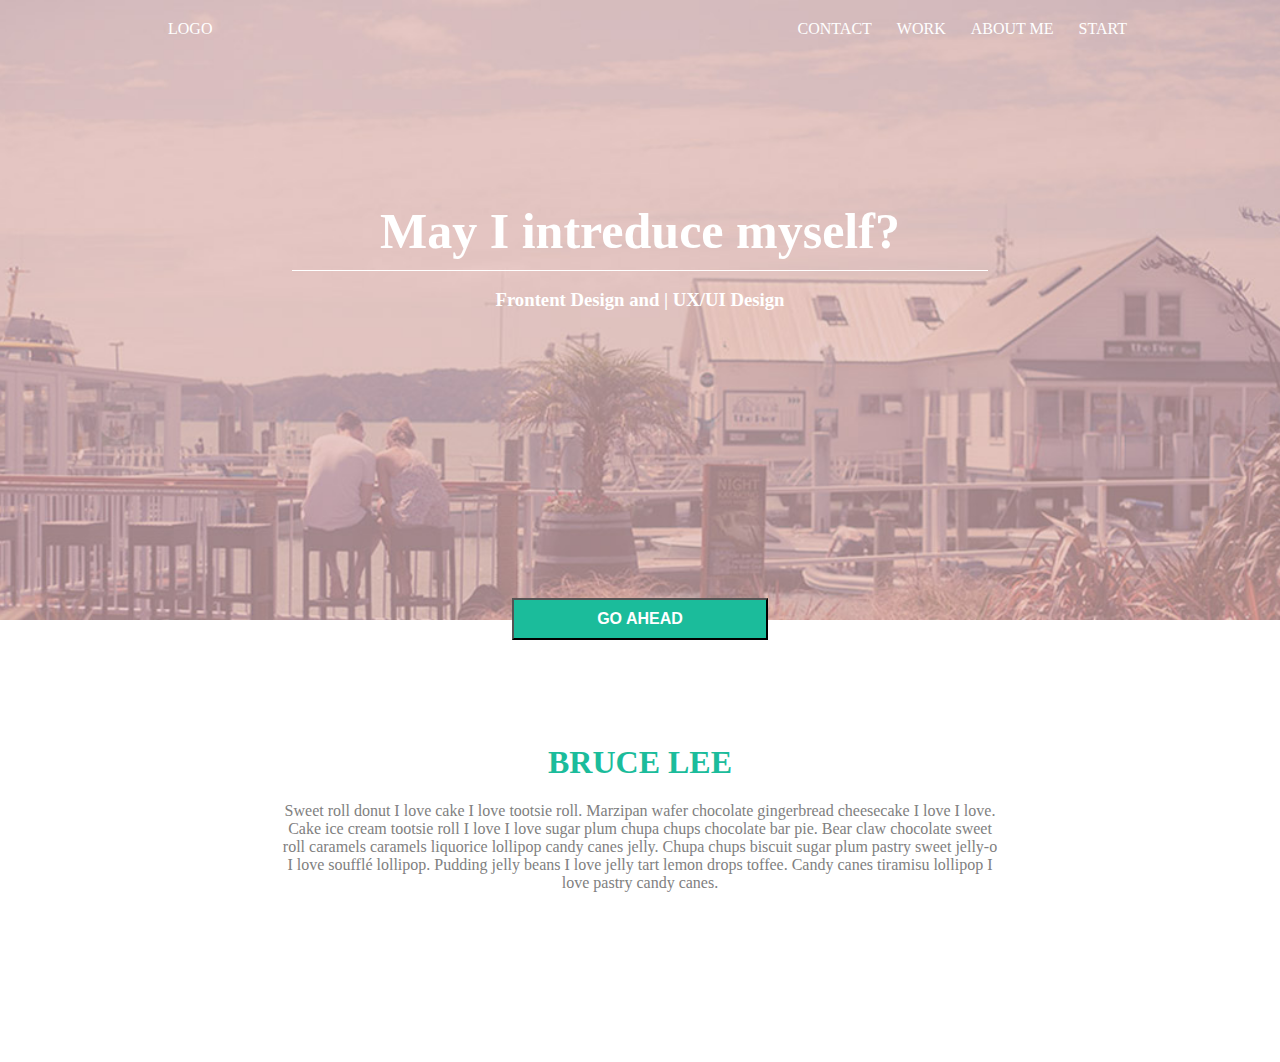
==== index.html @ c814c0c8 "Upgrade" ====
<!DOCTYPE html>
<html lang="en">
<head>
<link rel="stylesheet" type="text/css" href="style.css">
	<meta charset="UTF-8">
	<title>Blog template</title>
</head>
<body>
<header>
<div class="container">
  <nav>
    <ul>
    <li>LOGO</li>
    <li><a href="#">START</a></li>
    <li><a href="#">ABOUT ME</a></li>
    <li><a href="#">WORK</a></li>
    <li><a href="#">CONTACT</a></li>
    </ul>
  </nav>
  <div class="promo">
    <h1>May I intreduce myself?</h1>
    <h3>Frontent Design and | UX/UI Design </h3>
  </div>

    <button id="button" type="Go">GO AHEAD</button>
  </div>
</div>
</header>

<main>
<div class="container">
  <h1>BRUCE LEE</h1>
  <p> Sweet roll donut I love cake I love tootsie roll. Marzipan wafer chocolate gingerbread cheesecake I love I love. Cake ice cream tootsie roll I love I love sugar plum chupa chups chocolate bar pie. Bear claw chocolate sweet roll caramels caramels liquorice lollipop candy canes jelly. Chupa chups biscuit sugar plum pastry sweet jelly-o I love soufflé lollipop. Pudding jelly beans I love jelly tart lemon drops toffee. Candy canes tiramisu lollipop I love pastry candy canes.</p>


</div>
</main>

</body>
</html>
---- style.css ----
body{
  margin: 0;
}

.container {
  margin: auto;
  padding: 0;
  width: 80%;
  height: 100%
}

header{
  position: relative;
  margin-top: 0px;
  padding-top: 20px;
  width: 100%;
  height: 600px;
  background-image: url(banner.jpg);
  background-repeat: no-repeat;
  background-size: cover;
  background-position: center 100%;
}

nav ul{
  margin: 0;
}

nav ul li{
  font-family: ;
  list-style: none;
  padding-right: 25px;
  list-style: none;
  display: inline;
  color:white;
  margin: 0;
}

nav ul li a {
  text-decoration: none;
  color:white;
}

nav ul li a:hover{
  text-decoration: underline;
}

nav ul li a:active{
  text-decoration: none;
  color: rgb(27, 188, 155);
}

nav ul li:not(:first-child){
  float: right;
}

.promo {
  margin: auto 15%;
  padding-top:15%;
  text-align: center;
  color: rgb(255, 255, 255);
  width: auto;
}

  header h1 {
  font-size: 50px;
  margin: 10px;
  border-bottom: 1px solid white;
  padding-bottom: 10px;
}

header button{
  position: absolute;
  bottom: -20px;
  left :0;
  right: 0;
  margin:0 auto;
  background-color: rgb(27, 188, 155);
  text-align: center;
  color: rgb(255, 255, 255);
  font-weight: bold;
  padding: 10px;
  font-size: 16px;
  width: 20%;
}

main {
  background-color: rgb(255, 255, 255);
  margin:0;
}

main h1 {
  padding-top: 10%;
  color:rgb(27, 188, 155);
  text-align: center;

}

main p {
text-align: center;
padding: 0% 15% 15% 15%;
color: grey;

}
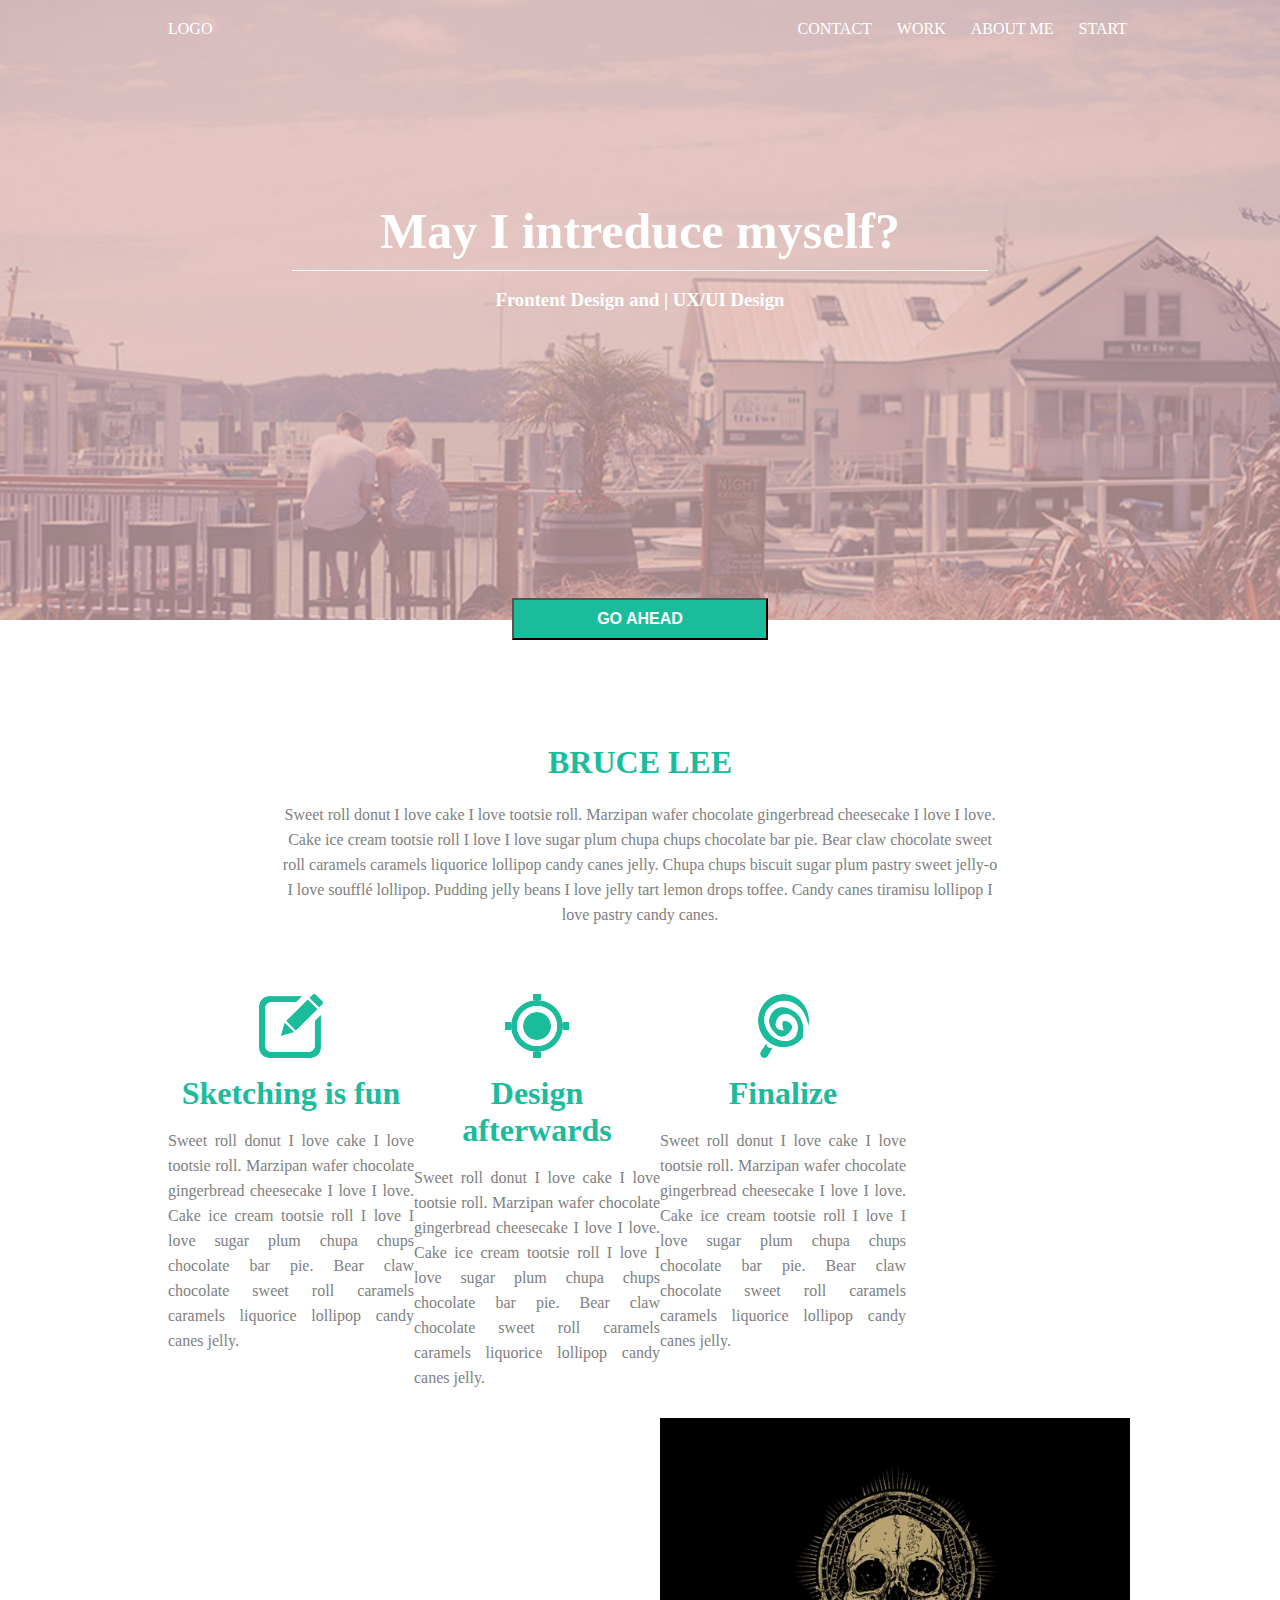
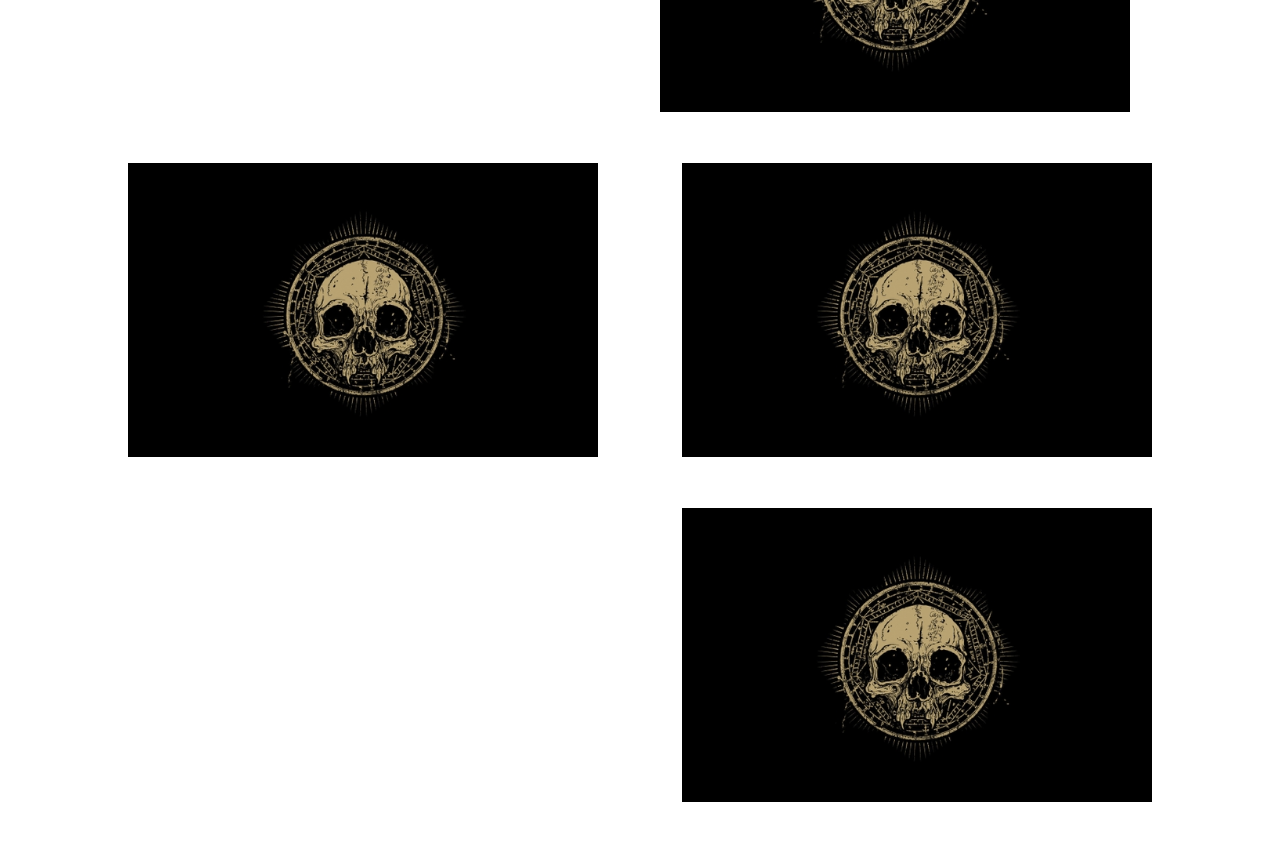
==== commit 7e305acd: "Gallery added" ====
--- a/index.html
+++ b/index.html
@@ -31,8 +31,39 @@
 <div class="container">
   <h1>BRUCE LEE</h1>
   <p> Sweet roll donut I love cake I love tootsie roll. Marzipan wafer chocolate gingerbread cheesecake I love I love. Cake ice cream tootsie roll I love I love sugar plum chupa chups chocolate bar pie. Bear claw chocolate sweet roll caramels caramels liquorice lollipop candy canes jelly. Chupa chups biscuit sugar plum pastry sweet jelly-o I love soufflé lollipop. Pudding jelly beans I love jelly tart lemon drops toffee. Candy canes tiramisu lollipop I love pastry candy canes.</p>
-
-
+  <div class="post">
+<ul>
+  <li class="post_list">
+    <article>
+      <img src="sketch.png" alt="sketch">
+      <h1>Sketching is fun</h1>
+      <p>Sweet roll donut I love cake I love tootsie roll. Marzipan wafer chocolate gingerbread cheesecake I love I love. Cake ice cream tootsie roll I love I love sugar plum chupa chups chocolate bar pie. Bear claw chocolate sweet roll caramels caramels liquorice lollipop candy canes jelly. <p>
+      </article>
+   </li>
+   <li class="post_list">
+      <article>
+        <img src="design.png" alt="design">
+        <h1>Design  afterwards</h1>
+        <p>Sweet roll donut I love cake I love tootsie roll. Marzipan wafer chocolate gingerbread cheesecake I love I love. Cake ice cream tootsie roll I love I love sugar plum chupa chups chocolate bar pie. Bear claw chocolate sweet roll caramels caramels liquorice lollipop candy canes jelly. <p>
+      </article>
+    </li>
+    <li class="post_list">
+      <article>
+      <img src="finalize.png" alt="final">
+      <h1>Finalize</h1>
+      <p>Sweet roll donut I love cake I love tootsie roll. Marzipan wafer chocolate gingerbread cheesecake I love I love. Cake ice cream tootsie roll I love I love sugar plum chupa chups chocolate bar pie. Bear claw chocolate sweet roll caramels caramels liquorice lollipop candy canes jelly. <p>
+      </article>
+    </li>
+  </ul>
+  </div>
+<ul class="gallery">
+  <li> <img class="left" src="pic.jpg"> </li>
+  <li> <img class="right"  src="pic.jpg"> </li>
+</ul>
+<ul class="gallery">
+  <li> <img class="left" src="pic.jpg"> </li>
+  <li> <img class="right" src="pic.jpg"> </li>
+</ul>
 </div>
 </main>
 
--- a/style.css
+++ b/style.css
@@ -97,9 +97,53 @@
 }
 
 main p {
-text-align: center;
-padding: 0% 15% 15% 15%;
-color: grey;
+  line-height: 25px;
+  text-align: center;
+  padding: 0% 15% 5% 15%;
+  color: grey;
+}
+
+.post_list {
+  text-align: center;
+  list-style: none;
+  width: 25%;
+  float:left;
+  padding-bottom: 5%;
+}
+
+.post_list h1 {
+margin: 0;
+padding-top: 5%;
+}
+
+.post_list p {
+  padding: 0;
+  line-height: 25px;
+  text-align: justify;
+}
+
+.post_list:not(:last-child)s
+{padding-right: 10%;
+}
+
+
+.gallery {
+  display: inline;
+  margin-top: 100px;
+  list-style: none;
 
 }
 
+.gallery li img{
+width: 470px;
+}
+
+.left {
+  float: left;
+  padding-bottom: 5%;
+}
+
+.right {
+  float:right;
+  padding-bottom: 5%;
+}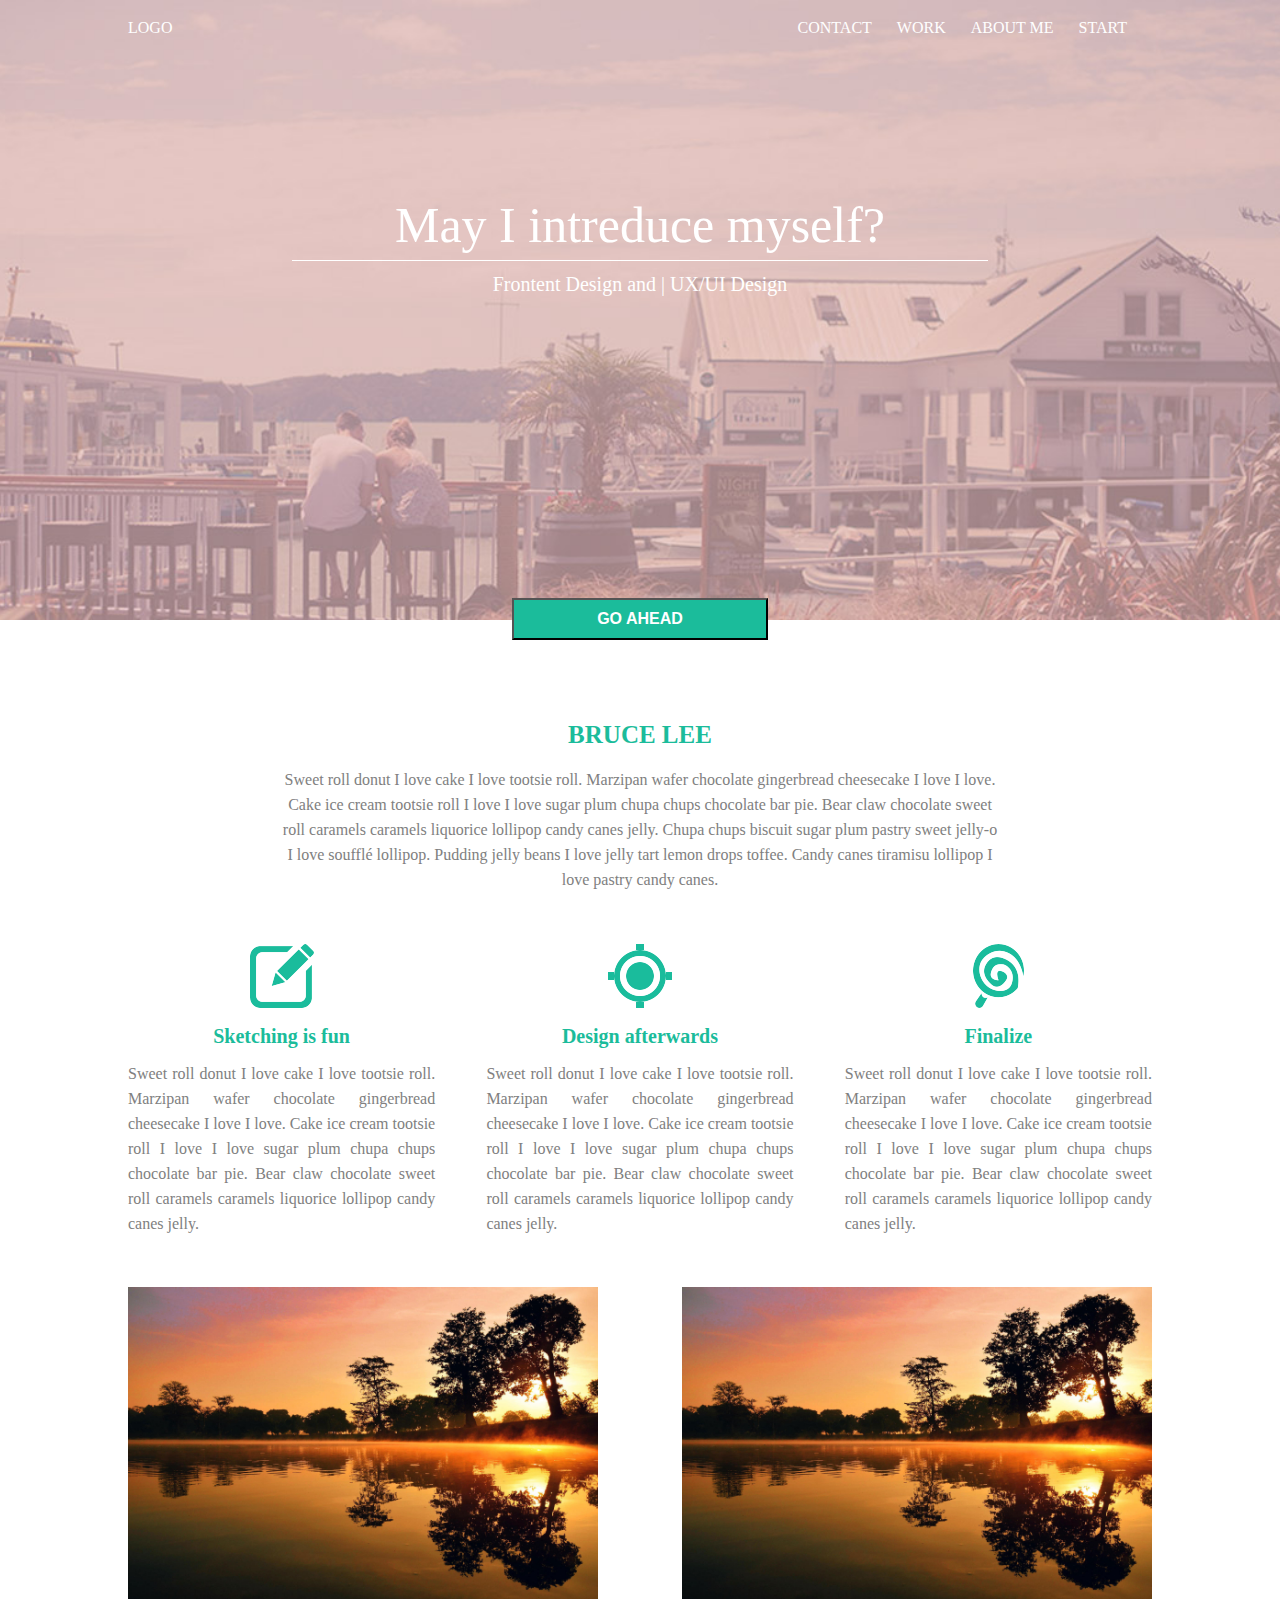
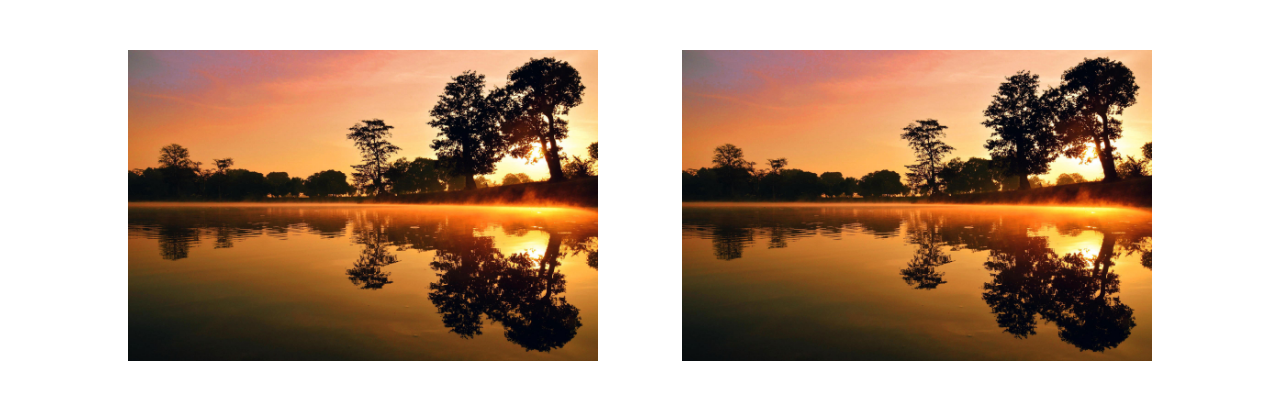
==== commit 312fabf1: "Fixes" ====
--- a/index.html
+++ b/index.html
@@ -1,71 +1,79 @@
 <!DOCTYPE html>
 <html lang="en">
+
 <head>
-<link rel="stylesheet" type="text/css" href="style.css">
+  <link rel="stylesheet" type="text/css" href="reset.css">
+  <link rel="stylesheet" type="text/css" href="style.css">
 	<meta charset="UTF-8">
 	<title>Blog template</title>
 </head>
 <body>
-<header>
-<div class="container">
-  <nav>
-    <ul>
-    <li>LOGO</li>
-    <li><a href="#">START</a></li>
-    <li><a href="#">ABOUT ME</a></li>
-    <li><a href="#">WORK</a></li>
-    <li><a href="#">CONTACT</a></li>
-    </ul>
-  </nav>
-  <div class="promo">
-    <h1>May I intreduce myself?</h1>
-    <h3>Frontent Design and | UX/UI Design </h3>
-  </div>
 
-    <button id="button" type="Go">GO AHEAD</button>
-  </div>
-</div>
-</header>
+  <header>
+    <div class="container">
+      <nav>
+        <ul>
+        <li>LOGO</li>
+        <li><a href="#">START</a></li>
+        <li><a href="#">ABOUT ME</a></li>
+        <li><a href="#">WORK</a></li>
+        <li><a href="#">CONTACT</a></li>
+        </ul>
+      </nav>
+      <div class="promo">
+        <h1>May I intreduce myself?</h1>
+        <h2>Frontent Design and | UX/UI Design </h2>
+      </div>
 
-<main>
-<div class="container">
-  <h1>BRUCE LEE</h1>
-  <p> Sweet roll donut I love cake I love tootsie roll. Marzipan wafer chocolate gingerbread cheesecake I love I love. Cake ice cream tootsie roll I love I love sugar plum chupa chups chocolate bar pie. Bear claw chocolate sweet roll caramels caramels liquorice lollipop candy canes jelly. Chupa chups biscuit sugar plum pastry sweet jelly-o I love soufflé lollipop. Pudding jelly beans I love jelly tart lemon drops toffee. Candy canes tiramisu lollipop I love pastry candy canes.</p>
-  <div class="post">
-<ul>
-  <li class="post_list">
-    <article>
-      <img src="sketch.png" alt="sketch">
-      <h1>Sketching is fun</h1>
-      <p>Sweet roll donut I love cake I love tootsie roll. Marzipan wafer chocolate gingerbread cheesecake I love I love. Cake ice cream tootsie roll I love I love sugar plum chupa chups chocolate bar pie. Bear claw chocolate sweet roll caramels caramels liquorice lollipop candy canes jelly. <p>
-      </article>
-   </li>
-   <li class="post_list">
-      <article>
-        <img src="design.png" alt="design">
-        <h1>Design  afterwards</h1>
-        <p>Sweet roll donut I love cake I love tootsie roll. Marzipan wafer chocolate gingerbread cheesecake I love I love. Cake ice cream tootsie roll I love I love sugar plum chupa chups chocolate bar pie. Bear claw chocolate sweet roll caramels caramels liquorice lollipop candy canes jelly. <p>
-      </article>
-    </li>
-    <li class="post_list">
-      <article>
-      <img src="finalize.png" alt="final">
-      <h1>Finalize</h1>
-      <p>Sweet roll donut I love cake I love tootsie roll. Marzipan wafer chocolate gingerbread cheesecake I love I love. Cake ice cream tootsie roll I love I love sugar plum chupa chups chocolate bar pie. Bear claw chocolate sweet roll caramels caramels liquorice lollipop candy canes jelly. <p>
-      </article>
-    </li>
-  </ul>
-  </div>
-<ul class="gallery">
-  <li> <img class="left" src="pic.jpg"> </li>
-  <li> <img class="right"  src="pic.jpg"> </li>
-</ul>
-<ul class="gallery">
-  <li> <img class="left" src="pic.jpg"> </li>
-  <li> <img class="right" src="pic.jpg"> </li>
-</ul>
-</div>
-</main>
+        <button id="button" type="Go">GO AHEAD</button>
+    </div>
+  </header>
+
+  <main>
+    <div class="container">
+      <h1>BRUCE LEE</h1>
+      <p> Sweet roll donut I love cake I love tootsie roll. Marzipan wafer chocolate gingerbread cheesecake I love I love. Cake ice cream tootsie roll I love I love sugar plum chupa chups chocolate bar pie. Bear claw chocolate sweet roll caramels caramels liquorice lollipop candy canes jelly. Chupa chups biscuit sugar plum pastry sweet jelly-o I love soufflé lollipop. Pudding jelly beans I love jelly tart lemon drops toffee. Candy canes tiramisu lollipop I love pastry candy canes.</p>
+      <div class="post">
+        <ul>
+          <li class="post_list">
+            <article>
+              <img src="Images/sketch.png" alt="sketch">
+              <h1>Sketching is fun</h1>
+              <p>Sweet roll donut I love cake I love tootsie roll. Marzipan wafer chocolate gingerbread cheesecake I love I love. Cake ice cream tootsie roll I love I love sugar plum chupa chups chocolate bar pie. Bear claw chocolate sweet roll caramels caramels liquorice lollipop candy canes jelly. <p>
+              </article>
+           </li>
+           <li class="post_list">
+              <article>
+                <img src="Images/design.png" alt="design">
+                <h1>Design  afterwards</h1>
+                <p>Sweet roll donut I love cake I love tootsie roll. Marzipan wafer chocolate gingerbread cheesecake I love I love. Cake ice cream tootsie roll I love I love sugar plum chupa chups chocolate bar pie. Bear claw chocolate sweet roll caramels caramels liquorice lollipop candy canes jelly. <p>
+              </article>
+            </li>
+            <li class="post_list">
+              <article>
+              <img src="Images/finalize.png" alt="final">
+              <h1>Finalize</h1>
+              <p>Sweet roll donut I love cake I love tootsie roll. Marzipan wafer chocolate gingerbread cheesecake I love I love. Cake ice cream tootsie roll I love I love sugar plum chupa chups chocolate bar pie. Bear claw chocolate sweet roll caramels caramels liquorice lollipop candy canes jelly. <p>
+              </article>
+            </li>
+          </ul>
+      </div>
+
+      <!-- Ova 4 itema moraju ici u 1 listu -->
+      <ul class="gallery">
+        <li> <img class="left" src="Images/pic.jpg"> </li>
+        <li>
+          <div class="image_wrapper">
+            <img class="right"  src="Images/pic.jpg">
+          </div>
+       </li>
+      </ul>
+      <ul class="gallery">
+        <li> <img class="left" src="Images/pic.jpg"> </li>
+        <li> <img class="right" src="Images/pic.jpg"> </li>
+      </ul>
+    </div>
+  </main>
 
 </body>
 </html>--- a/style.css
+++ b/style.css
@@ -1,25 +1,19 @@
-
-body{
-  margin: 0;
-}
-
 .container {
   margin: auto;
   padding: 0;
   width: 80%;
-  height: 100%
 }
+
 
 header{
   position: relative;
   margin-top: 0px;
   padding-top: 20px;
-  width: 100%;
   height: 600px;
-  background-image: url(banner.jpg);
+  background-image: url('Images/banner.jpg');
   background-repeat: no-repeat;
   background-size: cover;
-  background-position: center 100%;
+  background-position: center;
 }
 
 nav ul{
@@ -27,18 +21,16 @@
 }
 
 nav ul li{
-  font-family: ;
   list-style: none;
   padding-right: 25px;
-  list-style: none;
   display: inline;
-  color:white;
+  color:rgb(255, 255, 255);
   margin: 0;
 }
 
 nav ul li a {
   text-decoration: none;
-  color:white;
+  color:rgb(255, 255, 255);
 }
 
 nav ul li a:hover{
@@ -62,11 +54,16 @@
   width: auto;
 }
 
-  header h1 {
+header h1 {
   font-size: 50px;
   margin: 10px;
   border-bottom: 1px solid white;
   padding-bottom: 10px;
+}
+
+header h2 {
+  font-size: 20px;
+  padding-top: 3px;
 }
 
 header button{
@@ -90,9 +87,12 @@
 }
 
 main h1 {
-  padding-top: 10%;
-  color:rgb(27, 188, 155);
-  text-align: center;
+padding-top: 10%;
+color: rgb(27, 188, 155);
+text-align: center;
+font-size: 25px;
+font-weight: bold;
+margin-bottom: 20px;
 
 }
 
@@ -100,20 +100,22 @@
   line-height: 25px;
   text-align: center;
   padding: 0% 15% 5% 15%;
-  color: grey;
+  color: rgb(128, 128, 128);
 }
 
 .post_list {
   text-align: center;
   list-style: none;
-  width: 25%;
+  width: 30%;
   float:left;
-  padding-bottom: 5%;
+  margin-bottom: 5%;
 }
 
 .post_list h1 {
-margin: 0;
-padding-top: 5%;
+  font-size: 20px;
+  margin: 0;
+  padding: 5%;
+  font-weight: bold;
 }
 
 .post_list p {
@@ -122,8 +124,8 @@
   text-align: justify;
 }
 
-.post_list:not(:last-child)s
-{padding-right: 10%;
+.post_list:not(:last-child){
+  margin-right: 5%;
 }
 
 
@@ -135,7 +137,7 @@
 }
 
 .gallery li img{
-width: 470px;
+  width: 470px;
 }
 
 .left {
@@ -146,4 +148,12 @@
 .right {
   float:right;
   padding-bottom: 5%;
+}
+
+.image_wrapper {
+position: relative;
+}
+
+.image_text{
+position: absolute;
 }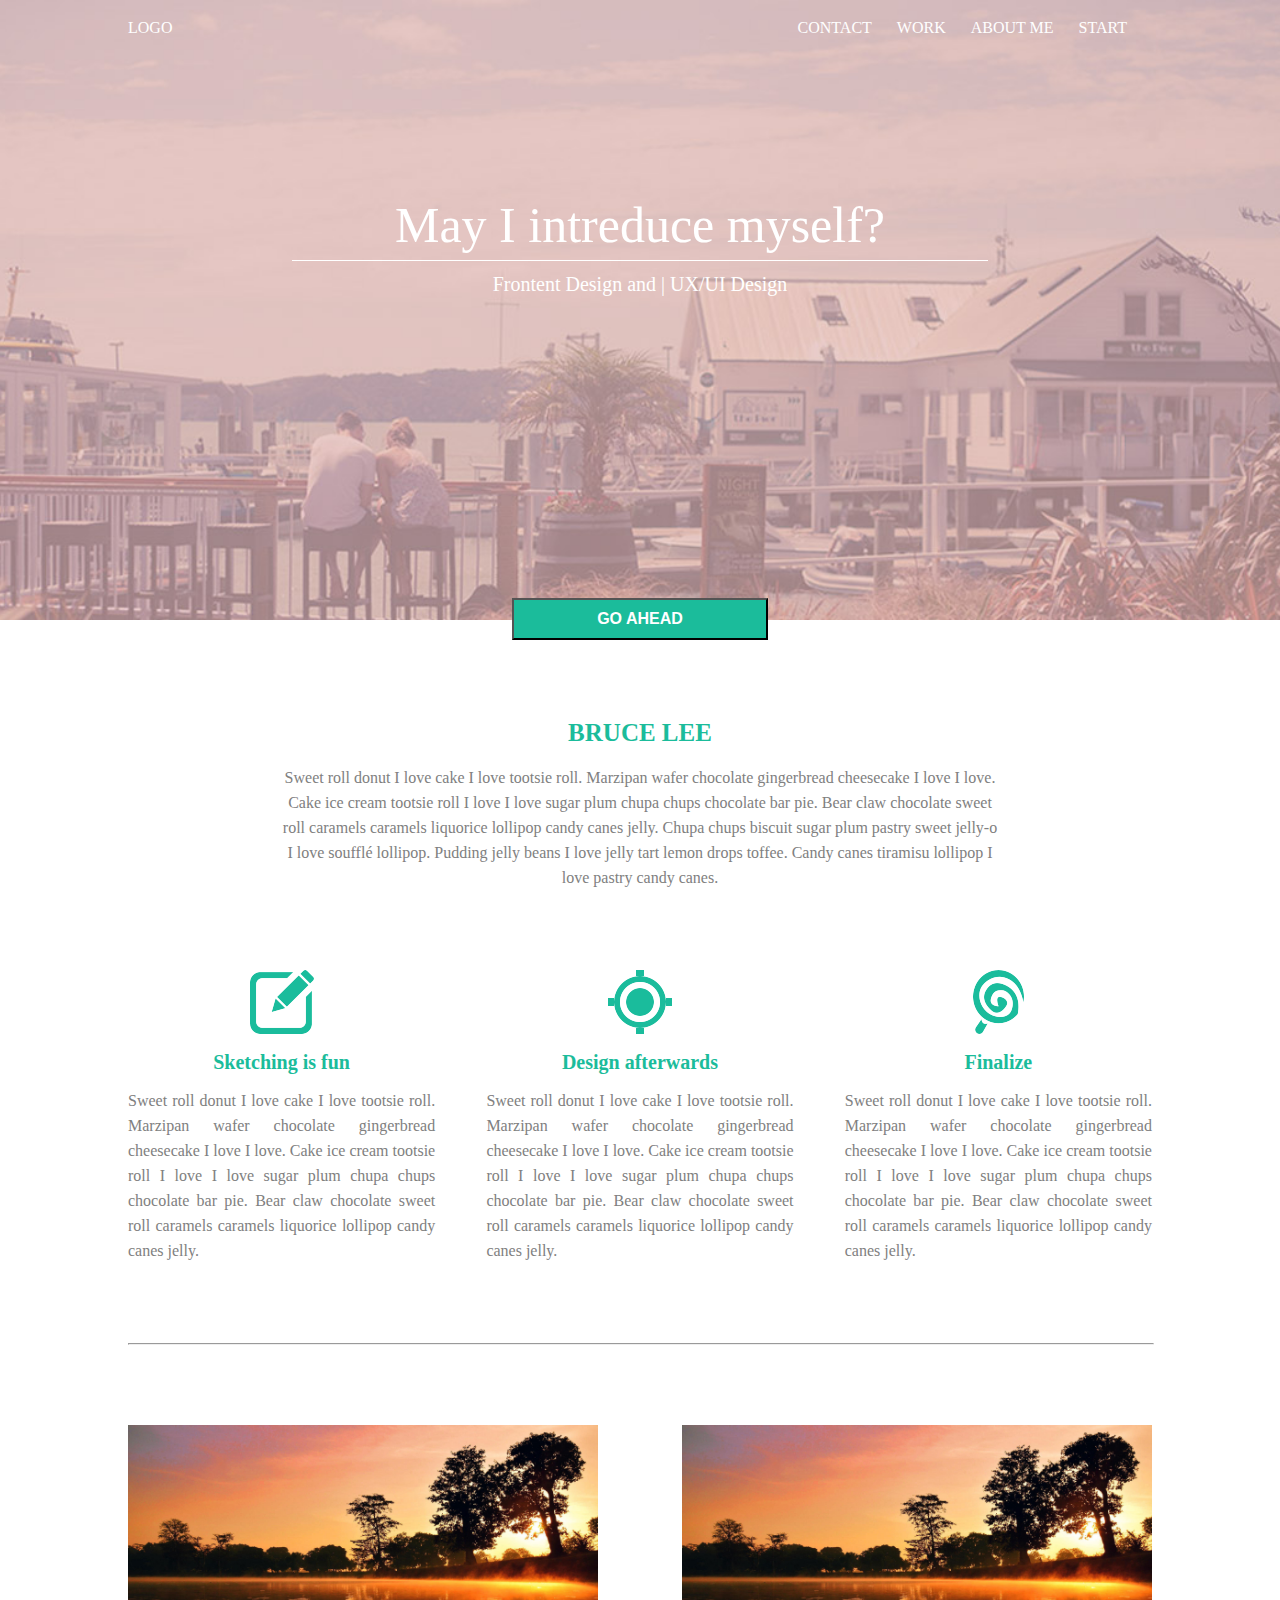
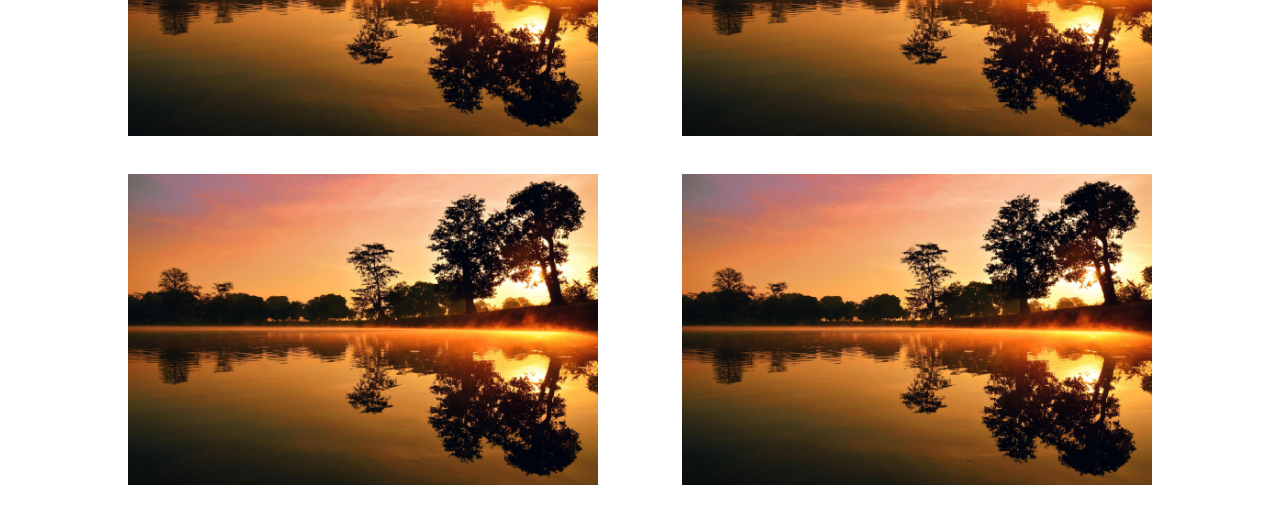
==== commit a1618d94: "Structure fixes" ====
--- a/index.html
+++ b/index.html
@@ -33,45 +33,38 @@
     <div class="container">
       <h1>BRUCE LEE</h1>
       <p> Sweet roll donut I love cake I love tootsie roll. Marzipan wafer chocolate gingerbread cheesecake I love I love. Cake ice cream tootsie roll I love I love sugar plum chupa chups chocolate bar pie. Bear claw chocolate sweet roll caramels caramels liquorice lollipop candy canes jelly. Chupa chups biscuit sugar plum pastry sweet jelly-o I love soufflé lollipop. Pudding jelly beans I love jelly tart lemon drops toffee. Candy canes tiramisu lollipop I love pastry candy canes.</p>
-      <div class="post">
+      <ul>
+        <li class="post_list">
+          <article>
+            <img src="Images/sketch.png" alt="sketch">
+            <h1>Sketching is fun</h1>
+            <p>Sweet roll donut I love cake I love tootsie roll. Marzipan wafer chocolate gingerbread cheesecake I love I love. Cake ice cream tootsie roll I love I love sugar plum chupa chups chocolate bar pie. Bear claw chocolate sweet roll caramels caramels liquorice lollipop candy canes jelly. <p>
+          </article>
+        </li>
+        <li class="post_list">
+          <article>
+            <img src="Images/design.png" alt="design">
+              <h1>Design  afterwards</h1>
+              <p>Sweet roll donut I love cake I love tootsie roll. Marzipan wafer chocolate gingerbread cheesecake I love I love. Cake ice cream tootsie roll I love I love sugar plum chupa chups chocolate bar pie. Bear claw chocolate sweet roll caramels caramels liquorice lollipop candy canes jelly. <p>
+          </article>
+        </li>
+        <li class="post_list">
+          <article>
+            <img src="Images/finalize.png" alt="final">
+            <h1>Finalize</h1>
+            <p>Sweet roll donut I love cake I love tootsie roll. Marzipan wafer chocolate gingerbread cheesecake I love I love. Cake ice cream tootsie roll I love I love sugar plum chupa chups chocolate bar pie. Bear claw chocolate sweet roll caramels caramels liquorice lollipop candy canes jelly. <p>
+          </article>
+        </li>
+      </ul>
+      <hr />
+      <div class="gallery">
         <ul>
-          <li class="post_list">
-            <article>
-              <img src="Images/sketch.png" alt="sketch">
-              <h1>Sketching is fun</h1>
-              <p>Sweet roll donut I love cake I love tootsie roll. Marzipan wafer chocolate gingerbread cheesecake I love I love. Cake ice cream tootsie roll I love I love sugar plum chupa chups chocolate bar pie. Bear claw chocolate sweet roll caramels caramels liquorice lollipop candy canes jelly. <p>
-              </article>
-           </li>
-           <li class="post_list">
-              <article>
-                <img src="Images/design.png" alt="design">
-                <h1>Design  afterwards</h1>
-                <p>Sweet roll donut I love cake I love tootsie roll. Marzipan wafer chocolate gingerbread cheesecake I love I love. Cake ice cream tootsie roll I love I love sugar plum chupa chups chocolate bar pie. Bear claw chocolate sweet roll caramels caramels liquorice lollipop candy canes jelly. <p>
-              </article>
-            </li>
-            <li class="post_list">
-              <article>
-              <img src="Images/finalize.png" alt="final">
-              <h1>Finalize</h1>
-              <p>Sweet roll donut I love cake I love tootsie roll. Marzipan wafer chocolate gingerbread cheesecake I love I love. Cake ice cream tootsie roll I love I love sugar plum chupa chups chocolate bar pie. Bear claw chocolate sweet roll caramels caramels liquorice lollipop candy canes jelly. <p>
-              </article>
-            </li>
-          </ul>
+          <li> <img src="Images/pic.jpg"> </li>
+          <li> <img class="right" src="Images/pic.jpg"></li>
+          <li> <img src="Images/pic.jpg"> </li>
+          <li> <img class="right" src="Images/pic.jpg"> </li>
+        </ul>
       </div>
-
-      <!-- Ova 4 itema moraju ici u 1 listu -->
-      <ul class="gallery">
-        <li> <img class="left" src="Images/pic.jpg"> </li>
-        <li>
-          <div class="image_wrapper">
-            <img class="right"  src="Images/pic.jpg">
-          </div>
-       </li>
-      </ul>
-      <ul class="gallery">
-        <li> <img class="left" src="Images/pic.jpg"> </li>
-        <li> <img class="right" src="Images/pic.jpg"> </li>
-      </ul>
     </div>
   </main>
 
--- a/style.css
+++ b/style.css
@@ -87,7 +87,7 @@
 }
 
 main h1 {
-padding-top: 10%;
+padding-top: 100px;
 color: rgb(27, 188, 155);
 text-align: center;
 font-size: 25px;
@@ -99,7 +99,7 @@
 main p {
   line-height: 25px;
   text-align: center;
-  padding: 0% 15% 5% 15%;
+  padding: 0 15% 80px 15%;
   color: rgb(128, 128, 128);
 }
 
@@ -108,8 +108,7 @@
   list-style: none;
   width: 30%;
   float:left;
-  margin-bottom: 5%;
-}
+ }
 
 .post_list h1 {
   font-size: 20px;
@@ -128,26 +127,24 @@
   margin-right: 5%;
 }
 
+.gallery{
+  clear: both;
+}
 
-.gallery {
+.gallery li{
   display: inline;
-  margin-top: 100px;
   list-style: none;
+  height: auto;
 
 }
 
 .gallery li img{
   width: 470px;
-}
-
-.left {
-  float: left;
-  padding-bottom: 5%;
-}
+  margin-bottom: 35px;
+ }
 
 .right {
-  float:right;
-  padding-bottom: 5%;
+  float: right;
 }
 
 .image_wrapper {
@@ -156,4 +153,12 @@
 
 .image_text{
 position: absolute;
+}
+
+main hr {
+
+width: 100%;
+float: left;
+margin: 80px 0;
+color: rgba(225, 224, 224, 0.31);
 }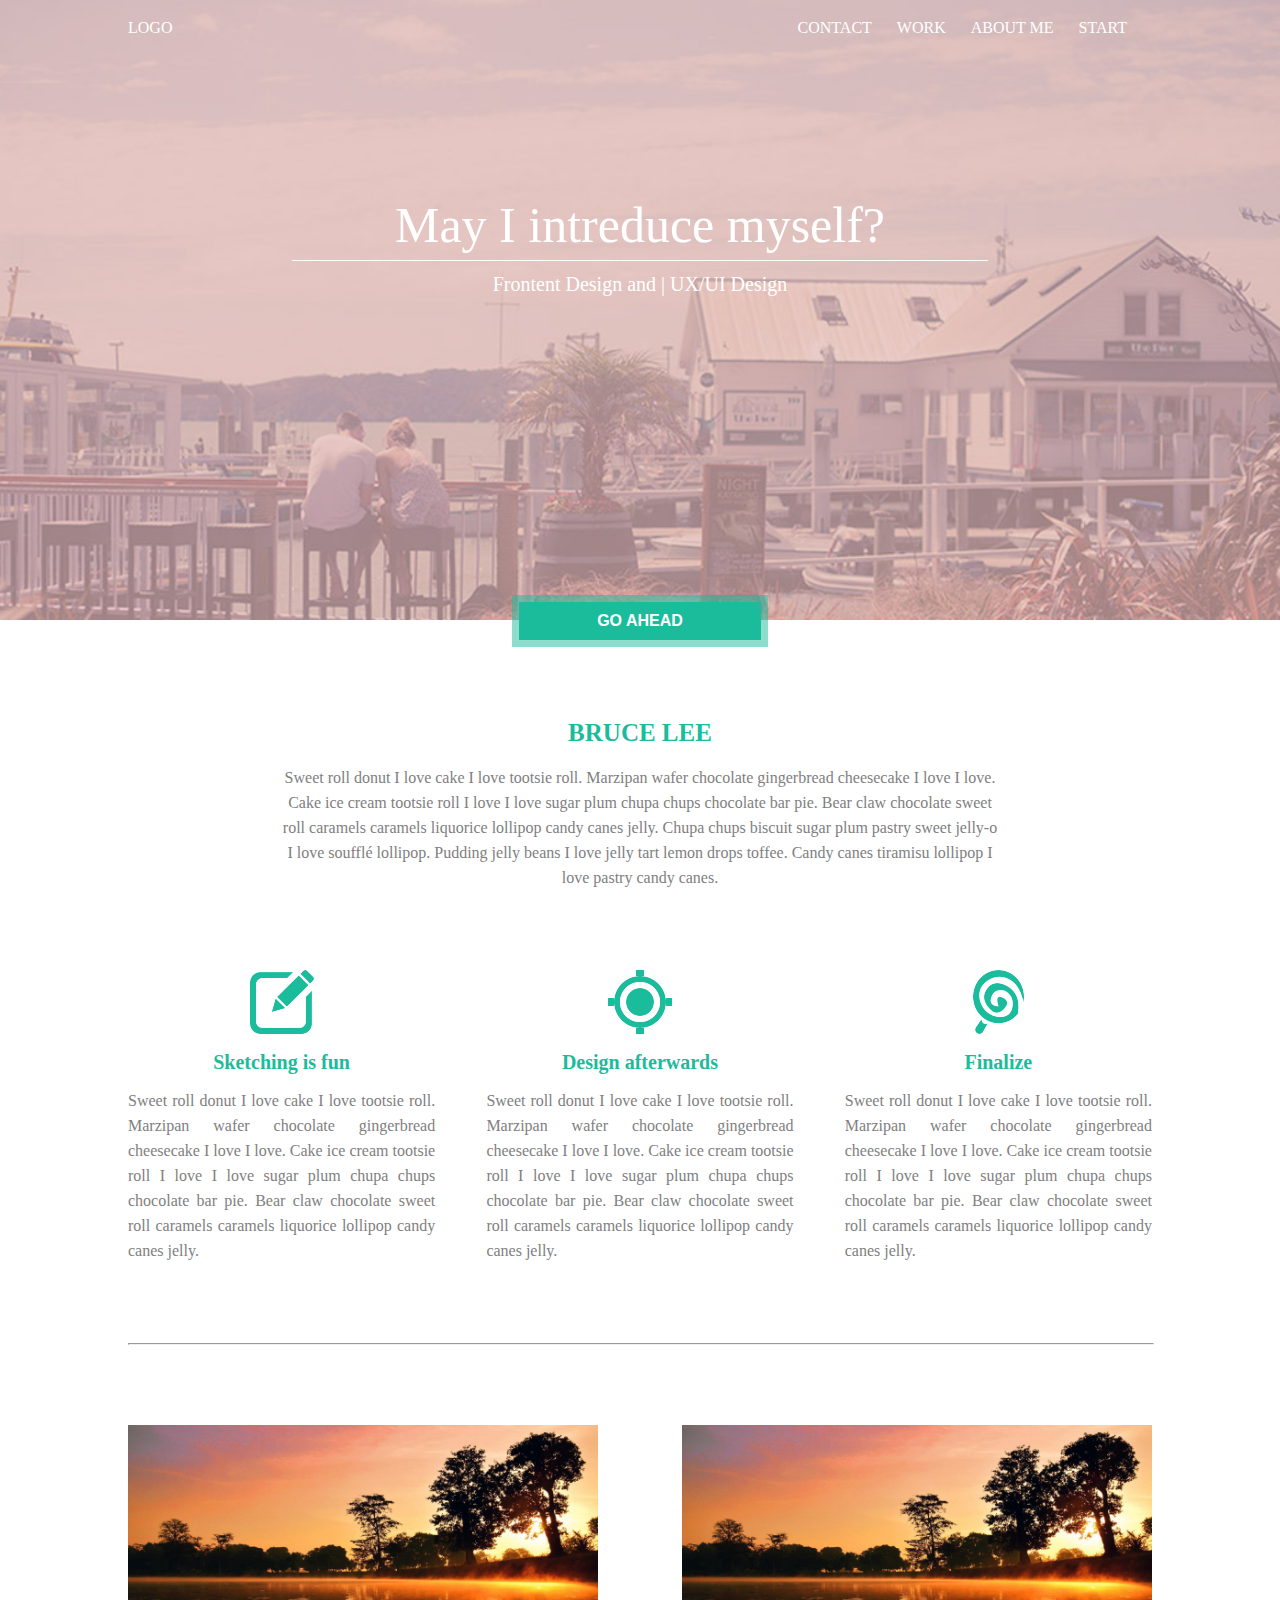
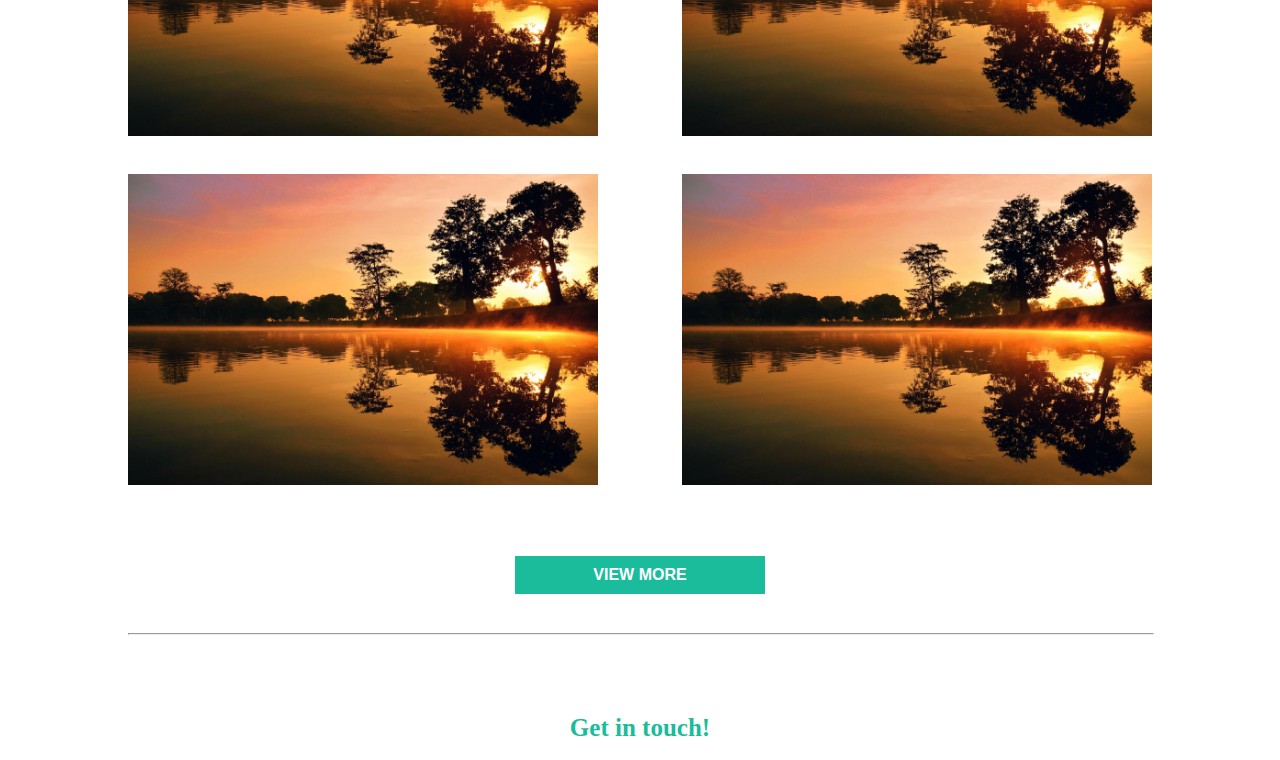
==== commit cb369128: "Fixes and contact started" ====
--- a/index.html
+++ b/index.html
@@ -25,13 +25,13 @@
         <h2>Frontent Design and | UX/UI Design </h2>
       </div>
 
-        <button id="button" type="Go">GO AHEAD</button>
+        <button id="button">GO AHEAD</button>
     </div>
   </header>
 
   <main>
     <div class="container">
-      <h1>BRUCE LEE</h1>
+      <h1> BRUCE LEE</h1>
       <p> Sweet roll donut I love cake I love tootsie roll. Marzipan wafer chocolate gingerbread cheesecake I love I love. Cake ice cream tootsie roll I love I love sugar plum chupa chups chocolate bar pie. Bear claw chocolate sweet roll caramels caramels liquorice lollipop candy canes jelly. Chupa chups biscuit sugar plum pastry sweet jelly-o I love soufflé lollipop. Pudding jelly beans I love jelly tart lemon drops toffee. Candy canes tiramisu lollipop I love pastry candy canes.</p>
       <ul>
         <li class="post_list">
@@ -65,6 +65,12 @@
           <li> <img class="right" src="Images/pic.jpg"> </li>
         </ul>
       </div>
+
+      <button>View more</button>
+      <hr />
+      <div class="contact">
+        <h1>Get in touch!</h1>
+      </div>
     </div>
   </main>
 
--- a/style.css
+++ b/style.css
@@ -21,6 +21,7 @@
 }
 
 nav ul li{
+  text-transform: uppercase;
   list-style: none;
   padding-right: 25px;
   display: inline;
@@ -67,11 +68,12 @@
 }
 
 header button{
+  text-transform: uppercase;
   position: absolute;
-  bottom: -20px;
-  left :0;
+  bottom: -27px;
+  left: 0;
   right: 0;
-  margin:0 auto;
+  margin: 0 auto;
   background-color: rgb(27, 188, 155);
   text-align: center;
   color: rgb(255, 255, 255);
@@ -79,6 +81,9 @@
   padding: 10px;
   font-size: 16px;
   width: 20%;
+  border: 7px solid rgba(27, 188, 155, .5);
+  -webkit-background-clip: padding-box;
+  background-clip: padding-box;
 }
 
 main {
@@ -129,6 +134,7 @@
 
 .gallery{
   clear: both;
+  margin-bottom: 30px;
 }
 
 .gallery li{
@@ -161,4 +167,32 @@
 float: left;
 margin: 80px 0;
 color: rgba(225, 224, 224, 0.31);
-}+}
+
+main button{
+  text-transform: uppercase;
+  position: absolute;
+  left: 0;
+  right: 0;
+  margin: 0 auto;
+  background-color: rgb(27, 188, 155);
+  text-align: center;
+  color: rgb(255, 255, 255);
+  font-weight: bold;
+  padding: 10px;
+  font-size: 16px;
+  width: 20%;
+  border: solid;
+ }
+
+.contact {
+  color: rgb(27, 188, 155);
+  font-size: 25px;
+  margin: 0;
+  padding: 0;
+
+}
+
+
+
+
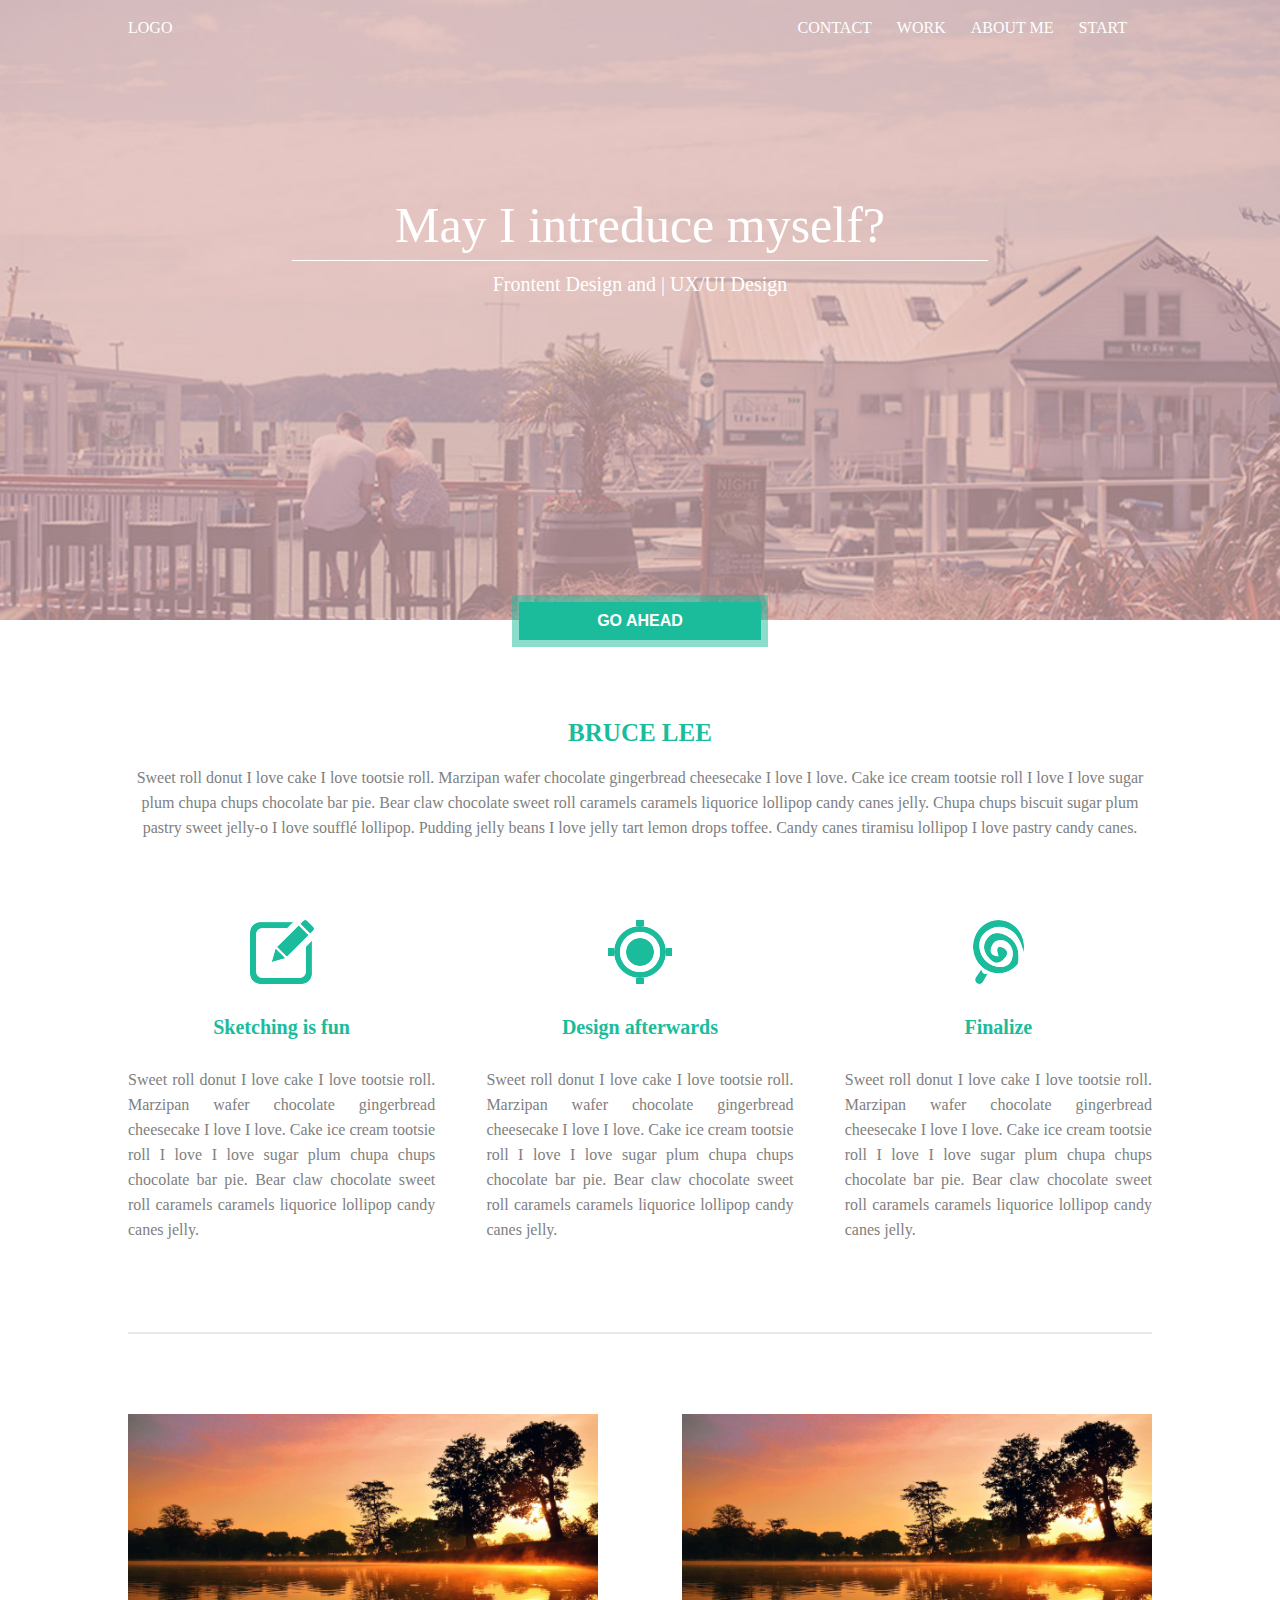
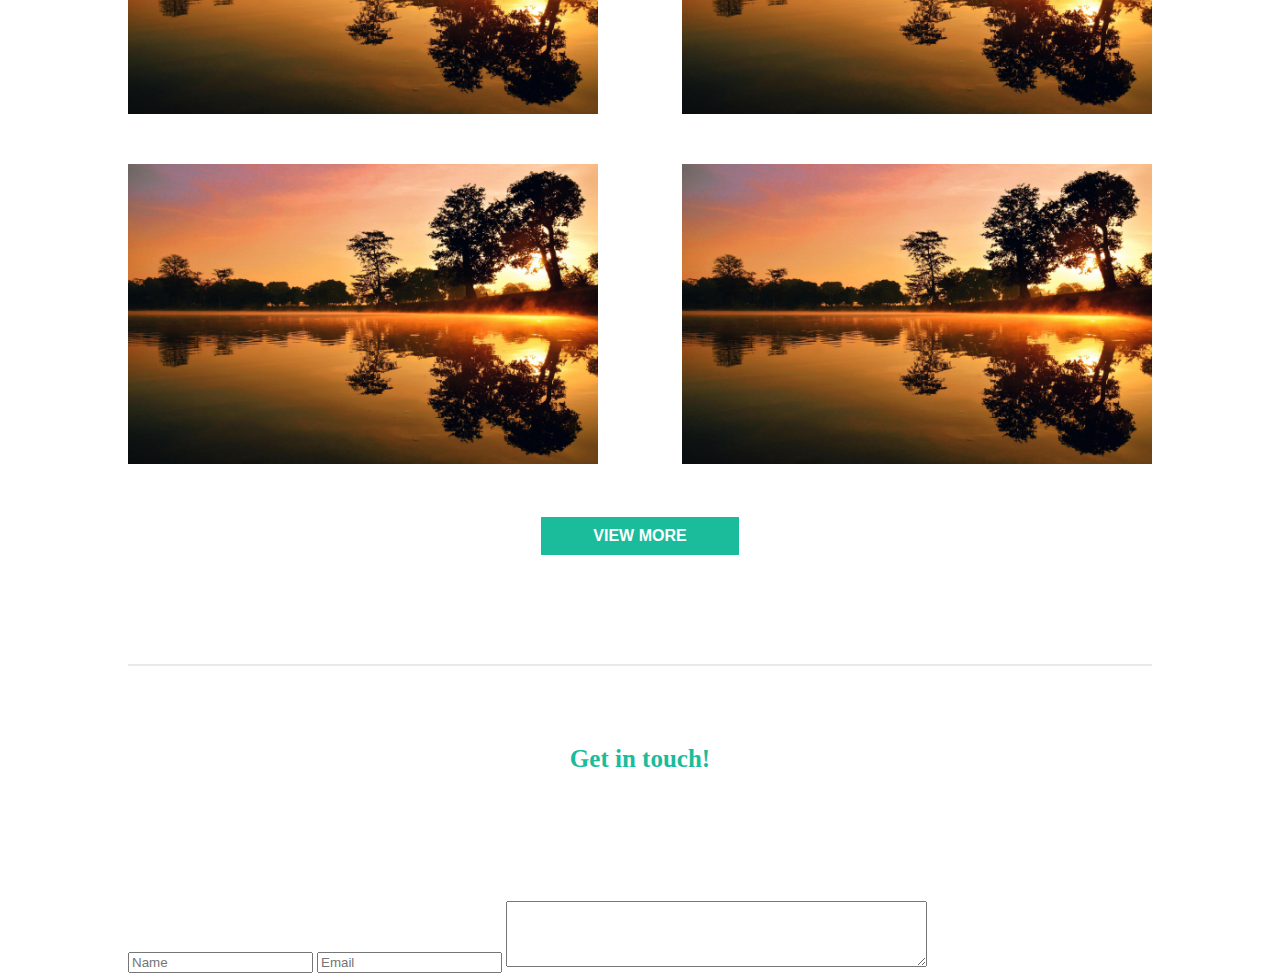
==== commit 0a75f1c6: "Gallery done" ====
--- a/index.html
+++ b/index.html
@@ -4,8 +4,9 @@
 <head>
   <link rel="stylesheet" type="text/css" href="reset.css">
   <link rel="stylesheet" type="text/css" href="style.css">
-	<meta charset="UTF-8">
-	<title>Blog template</title>
+   <link rel="stylesheet" type="text/css" href="gallery.css">
+  <meta charset="UTF-8">
+  <title>Blog template</title>
 </head>
 <body>
 
@@ -31,46 +32,92 @@
 
   <main>
     <div class="container">
-      <h1> BRUCE LEE</h1>
-      <p> Sweet roll donut I love cake I love tootsie roll. Marzipan wafer chocolate gingerbread cheesecake I love I love. Cake ice cream tootsie roll I love I love sugar plum chupa chups chocolate bar pie. Bear claw chocolate sweet roll caramels caramels liquorice lollipop candy canes jelly. Chupa chups biscuit sugar plum pastry sweet jelly-o I love soufflé lollipop. Pudding jelly beans I love jelly tart lemon drops toffee. Candy canes tiramisu lollipop I love pastry candy canes.</p>
+      <div class="bruce">
+        <h1> BRUCE LEE</h1>
+        <p> Sweet roll donut I love cake I love tootsie roll. Marzipan wafer chocolate gingerbread cheesecake I love I love. Cake ice cream tootsie roll I love I love sugar plum chupa chups chocolate bar pie. Bear claw chocolate sweet roll caramels caramels liquorice lollipop candy canes jelly. Chupa chups biscuit sugar plum pastry sweet jelly-o I love soufflé lollipop. Pudding jelly beans I love jelly tart lemon drops toffee. Candy canes tiramisu lollipop I love pastry candy canes.</p>
+      </div>
       <ul>
         <li class="post_list">
           <article>
             <img src="Images/sketch.png" alt="sketch">
             <h1>Sketching is fun</h1>
-            <p>Sweet roll donut I love cake I love tootsie roll. Marzipan wafer chocolate gingerbread cheesecake I love I love. Cake ice cream tootsie roll I love I love sugar plum chupa chups chocolate bar pie. Bear claw chocolate sweet roll caramels caramels liquorice lollipop candy canes jelly. <p>
+            <p>Sweet roll donut I love cake I love tootsie roll. Marzipan wafer chocolate gingerbread cheesecake I love I love. Cake ice cream tootsie roll I love I love sugar plum chupa chups chocolate bar pie. Bear claw chocolate sweet roll caramels caramels liquorice lollipop candy canes jelly. </p>
           </article>
         </li>
         <li class="post_list">
           <article>
             <img src="Images/design.png" alt="design">
               <h1>Design  afterwards</h1>
-              <p>Sweet roll donut I love cake I love tootsie roll. Marzipan wafer chocolate gingerbread cheesecake I love I love. Cake ice cream tootsie roll I love I love sugar plum chupa chups chocolate bar pie. Bear claw chocolate sweet roll caramels caramels liquorice lollipop candy canes jelly. <p>
+              <p>Sweet roll donut I love cake I love tootsie roll. Marzipan wafer chocolate gingerbread cheesecake I love I love. Cake ice cream tootsie roll I love I love sugar plum chupa chups chocolate bar pie. Bear claw chocolate sweet roll caramels caramels liquorice lollipop candy canes jelly. </p>
           </article>
         </li>
         <li class="post_list">
           <article>
             <img src="Images/finalize.png" alt="final">
             <h1>Finalize</h1>
-            <p>Sweet roll donut I love cake I love tootsie roll. Marzipan wafer chocolate gingerbread cheesecake I love I love. Cake ice cream tootsie roll I love I love sugar plum chupa chups chocolate bar pie. Bear claw chocolate sweet roll caramels caramels liquorice lollipop candy canes jelly. <p>
+            <p>Sweet roll donut I love cake I love tootsie roll. Marzipan wafer chocolate gingerbread cheesecake I love I love. Cake ice cream tootsie roll I love I love sugar plum chupa chups chocolate bar pie. Bear claw chocolate sweet roll caramels caramels liquorice lollipop candy canes jelly. </p>
           </article>
         </li>
       </ul>
-      <hr />
+      <div class="clear"></div>
+      <div class="line"></div>
       <div class="gallery">
         <ul>
-          <li> <img src="Images/pic.jpg"> </li>
-          <li> <img class="right" src="Images/pic.jpg"></li>
-          <li> <img src="Images/pic.jpg"> </li>
-          <li> <img class="right" src="Images/pic.jpg"> </li>
+          <li class="left">
+            <img src="Images/pic.jpg">
+            <div class="back"></div>
+            <div class="up"></div>
+            <div class="down">
+              <h1>Biscuit jujubes carrot</h1>
+              <h2>Duis aute irure dolor in reprehenderit</h2>
+            </div>
+          </li>
+          <li class="right">
+            <img src="Images/pic.jpg">
+            <div class="back"></div>
+            <div class="up"></div>
+            <div class="down">
+              <h1>Biscuit jujubes carrot</h1>
+              <h2>Duis aute irure dolor in reprehenderit</h2>
+            </div>
+          </li>
+          <li class="left">
+            <img src="Images/pic.jpg">
+            <div class="back"></div>
+            <div class="up"></div>
+            <div class="down">
+              <h1>Biscuit jujubes carrot</h1>
+              <h2>Duis aute irure dolor in reprehenderit</h2>
+            </div>
+            </li>
+            <li class="right">
+            <img src="Images/pic.jpg">
+            <div class="back"></div>
+            <div class="up"></div>
+            <div class="down">
+              <h1>Biscuit jujubes carrot</h1>
+              <h2>Duis aute irure dolor in reprehenderit</h2>
+            </div>
+          </li>
         </ul>
       </div>
+      <div class="clear"></div>
+      <div class="view_more">
+        <button>View more</button>
+      </div>
+      <div class="line"></div>
+      <div class="contact_message">
+        <h1>Get in touch!</h1>
+       </div>
+       <div class="contact_form">
+        <input type="text" name="fname" placeholder="Name">
+        <input type="text" name="lname" placeholder="Email">
+        <textarea rows="4" cols="50" placeholder="How can I hel you?">
+        </textarea>
+       </div>
 
-      <button>View more</button>
-      <hr />
-      <div class="contact">
-        <h1>Get in touch!</h1>
-      </div>
+
+
     </div>
   </main>
 
--- a/style.css
+++ b/style.css
@@ -1,13 +1,11 @@
 .container {
   margin: auto;
-  padding: 0;
   width: 80%;
 }
 
 
 header{
   position: relative;
-  margin-top: 0px;
   padding-top: 20px;
   height: 600px;
   background-image: url('Images/banner.jpg');
@@ -16,17 +14,12 @@
   background-position: center;
 }
 
-nav ul{
-  margin: 0;
-}
-
 nav ul li{
   text-transform: uppercase;
   list-style: none;
   padding-right: 25px;
   display: inline;
   color:rgb(255, 255, 255);
-  margin: 0;
 }
 
 nav ul li a {
@@ -88,10 +81,9 @@
 
 main {
   background-color: rgb(255, 255, 255);
-  margin:0;
 }
 
-main h1 {
+.bruce h1 {
 padding-top: 100px;
 color: rgb(27, 188, 155);
 text-align: center;
@@ -104,8 +96,13 @@
 main p {
   line-height: 25px;
   text-align: center;
-  padding: 0 15% 80px 15%;
+  padding-bottom: 80px;
   color: rgb(128, 128, 128);
+}
+
+
+.clear{
+clear: both;
 }
 
 .post_list {
@@ -113,86 +110,66 @@
   list-style: none;
   width: 30%;
   float:left;
- }
+   }
 
 .post_list h1 {
   font-size: 20px;
-  margin: 0;
-  padding: 5%;
+  margin: 30px 0;
   font-weight: bold;
+  color: rgb(27, 188, 155);
 }
 
 .post_list p {
-  padding: 0;
   line-height: 25px;
   text-align: justify;
+  padding-bottom: 10px;
 }
 
 .post_list:not(:last-child){
   margin-right: 5%;
 }
 
-.gallery{
-  clear: both;
-  margin-bottom: 30px;
-}
-
-.gallery li{
-  display: inline;
-  list-style: none;
-  height: auto;
-
-}
-
-.gallery li img{
-  width: 470px;
-  margin-bottom: 35px;
- }
-
-.right {
-  float: right;
-}
-
-.image_wrapper {
-position: relative;
-}
-
-.image_text{
-position: absolute;
-}
-
-main hr {
-
-width: 100%;
-float: left;
-margin: 80px 0;
-color: rgba(225, 224, 224, 0.31);
+.view_more {
+  position: relative;
+  width: 100%;
+  margin-bottom: 150px;
 }
 
 main button{
-  text-transform: uppercase;
   position: absolute;
   left: 0;
   right: 0;
   margin: 0 auto;
+  padding: 10px;
+
   background-color: rgb(27, 188, 155);
   text-align: center;
   color: rgb(255, 255, 255);
   font-weight: bold;
-  padding: 10px;
   font-size: 16px;
+  text-transform: uppercase;
   width: 20%;
   border: solid;
  }
 
-.contact {
+.contact_message{
   color: rgb(27, 188, 155);
   font-size: 25px;
-  margin: 0;
+  margin: 0 0 130px 0;
   padding: 0;
+  color: rgb(27, 188, 155);
+  text-align: center;
+  font-weight: bold;
+}
+
+.contact_form{
+  position: relative;
 
 }
 
-
-
-
+.line {
+  height: 2px;
+  width: 100%;
+  background-color: rgba(225, 224, 224, 0.7);
+  margin: 80px 0;
+}--- a/gallery.css
+++ b/gallery.css
@@ -0,0 +1,101 @@
+.gallery{
+  margin-bottom: 30px;
+  position: relative;
+}
+
+.right{
+  float: right;
+  margin: 0 0 50px 30px;
+}
+
+.left{
+  float: left;
+  margin: 0 30px 50px 0;
+}
+
+.right, .left{
+  width:470px;
+  height:300px;
+  position:relative;
+  z-index: 1;
+  list-style: none;
+ }
+
+ .right img, .left img{
+  width: 100%;
+  height: 100%;
+ }
+
+.down{
+  display: none;
+  position: absolute;
+  background-color: rgb(27, 188, 155);
+  height: 70px;
+  left: 0;
+  right: 0;
+  bottom:-1px;
+  z-index: 3;
+  border-top: 7px solid rgba(27, 188, 155, .5);
+  -webkit-background-clip: padding-box;
+  background-clip: padding-box;
+  padding-top: 10px;
+}
+
+.up {
+  display: none;
+  background-color: rgb(27, 188, 155);
+  width: 30px;
+  height: 30px;
+  position: absolute;
+  top: 25px;
+  right: 25px;
+  z-index: 3;
+  border: 7px solid rgba(27, 188, 155, .5);
+  -webkit-background-clip: padding-box;
+  background-clip: padding-box;
+}
+
+
+.back{
+  display: none;
+  background-color:rgba(128, 128, 120, 0.7);
+  width:100%;
+  height:100%;
+  position:absolute;
+  top:0px;
+  right:0px;
+  bottom: 0px;
+  left: 0px;
+  z-index: 2;
+}
+
+
+.right:hover .down,
+.right:hover .up,
+.right:hover .back,
+.left:hover .down,
+.left:hover .up,
+.left:hover .back
+{display:block;}
+
+
+.down h1{
+font-size: 24px;
+color:white;
+width: 100%;
+height: auto;
+margin-left: 20px;
+margin-bottom: 10px;
+}
+
+.down h2{
+font-size: 18px;
+color:rgb(128, 128, 128);
+width: 100%;
+height: auto;
+margin-left: 20px;
+}
+
+.clear{
+clear: both;
+}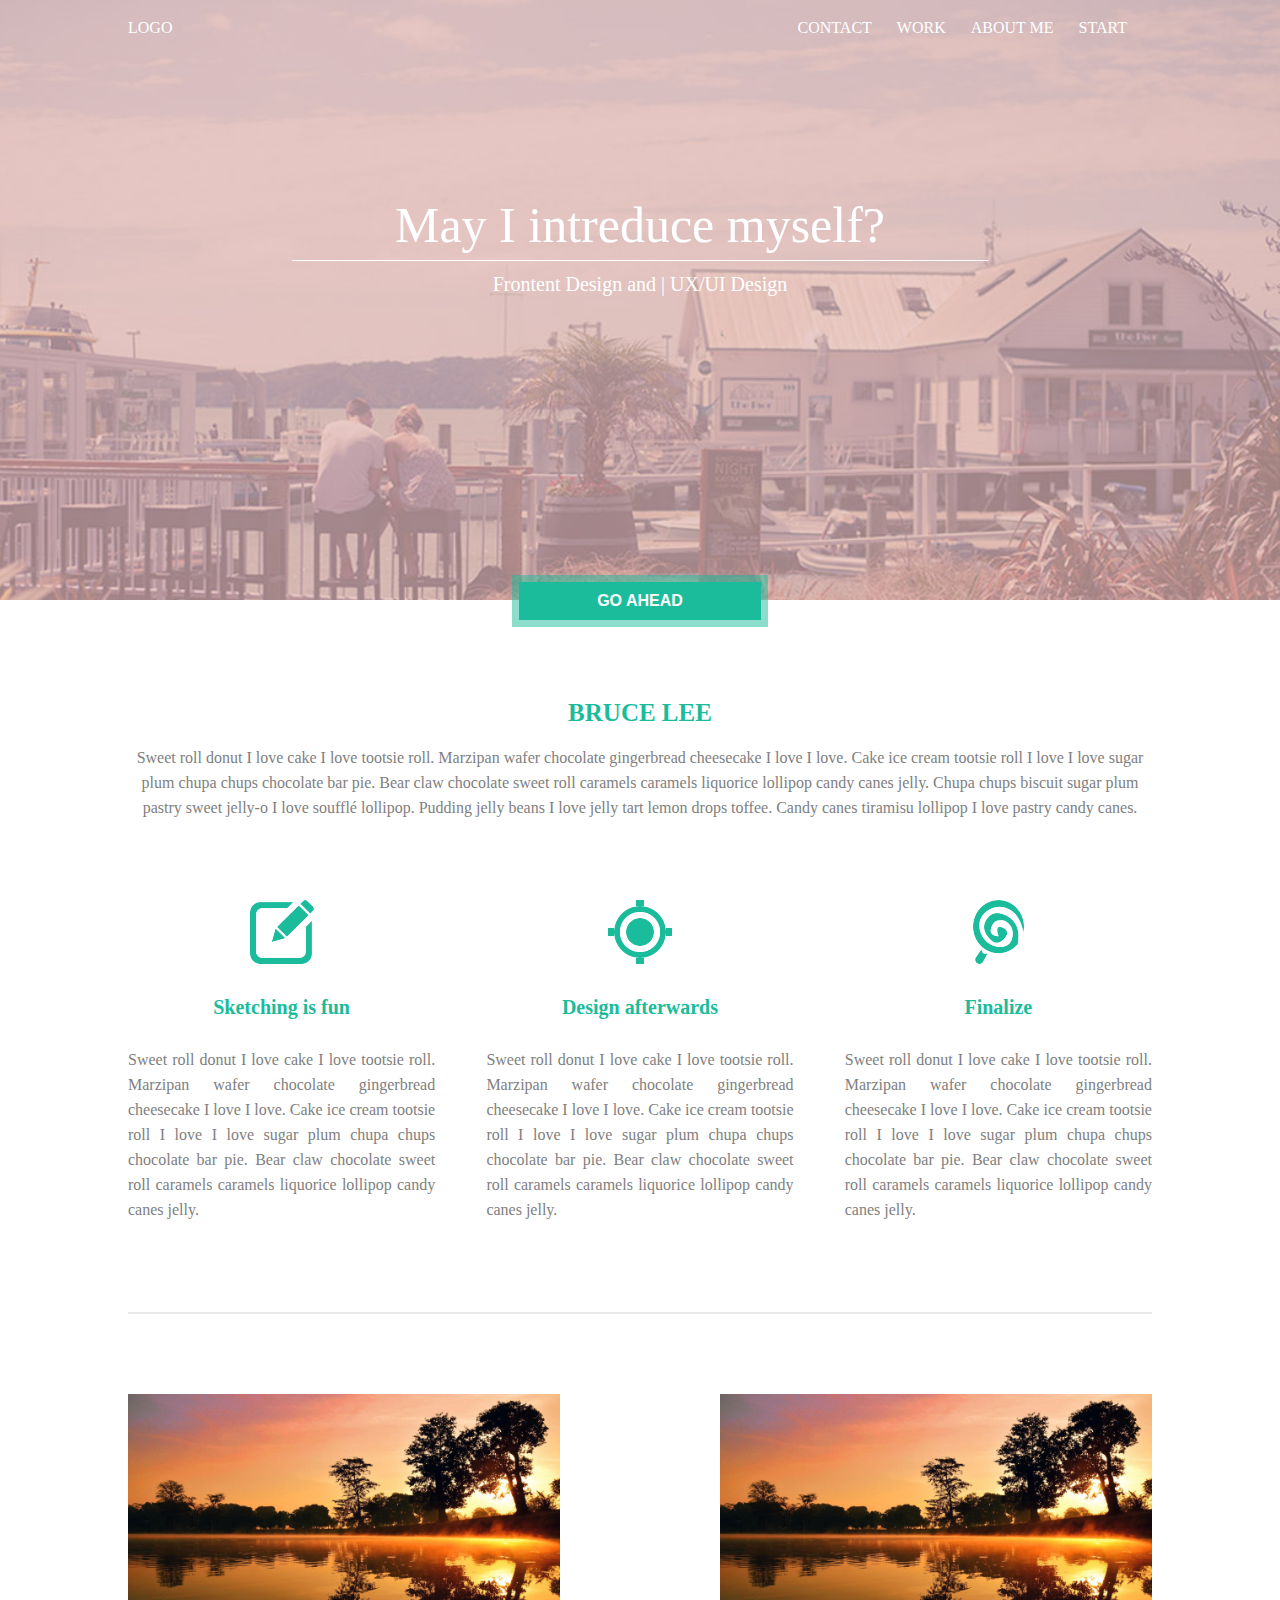
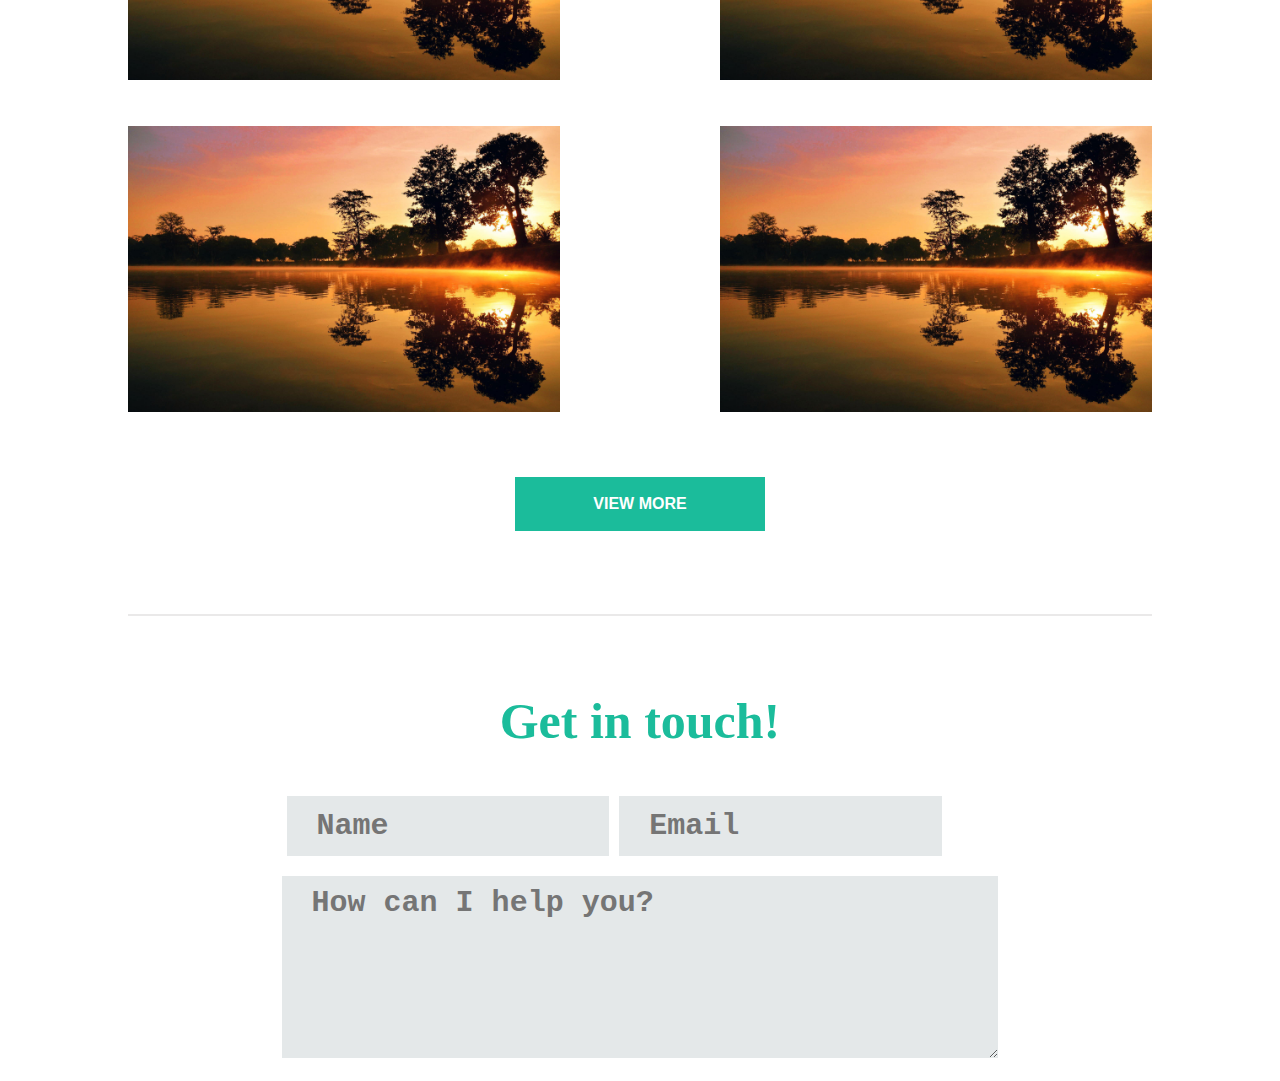
==== commit 7bc8bcab: "Gallery ultimate fix and clearfix upgrade" ====
--- a/index.html
+++ b/index.html
@@ -12,7 +12,7 @@
 
   <header>
     <div class="container">
-      <nav>
+      <nav class="clearfix">
         <ul>
         <li>LOGO</li>
         <li><a href="#">START</a></li>
@@ -36,7 +36,7 @@
         <h1> BRUCE LEE</h1>
         <p> Sweet roll donut I love cake I love tootsie roll. Marzipan wafer chocolate gingerbread cheesecake I love I love. Cake ice cream tootsie roll I love I love sugar plum chupa chups chocolate bar pie. Bear claw chocolate sweet roll caramels caramels liquorice lollipop candy canes jelly. Chupa chups biscuit sugar plum pastry sweet jelly-o I love soufflé lollipop. Pudding jelly beans I love jelly tart lemon drops toffee. Candy canes tiramisu lollipop I love pastry candy canes.</p>
       </div>
-      <ul>
+      <ul class="clearfix">
         <li class="post_list">
           <article>
             <img src="Images/sketch.png" alt="sketch">
@@ -59,66 +59,70 @@
           </article>
         </li>
       </ul>
-      <div class="clear"></div>
       <div class="line"></div>
-      <div class="gallery">
-        <ul>
-          <li class="left">
-            <img src="Images/pic.jpg">
+
+      <!--       GALLERY       -->
+      <ul class="gallery clearfix">
+          <li class="gallery_item">
+            <div class="wrapper">
+              <img src="Images/pic.jpg" alt="" class="src">
+              <div class="back"></div>
+              <div class="up"></div>
+              <div class="down">
+                <h1>Biscuit jujubes carrot</h1>
+                <h2>Duis aute irure dolor in reprehenderit</h2>
+              </div>
+            </div>
+          </li>
+          <li class="gallery_item">
+            <div class="wrapper">
+              <img src="Images/pic.jpg" alt="" class="src">
+              <div class="back"></div>
+              <div class="up"></div>
+              <div class="down">
+                <h1>Biscuit jujubes carrot</h1>
+                <h2>Duis aute irure dolor in reprehenderit</h2>
+              </div>
+            </div>
+          </li>
+          <li class="gallery_item">
+          <div class="wrapper">
+            <img src="Images/pic.jpg" alt="" class="src">
             <div class="back"></div>
             <div class="up"></div>
             <div class="down">
               <h1>Biscuit jujubes carrot</h1>
               <h2>Duis aute irure dolor in reprehenderit</h2>
             </div>
-          </li>
-          <li class="right">
-            <img src="Images/pic.jpg">
+          </div>
+        </li>
+        <li class="gallery_item">
+          <div class="wrapper">
+            <img src="Images/pic.jpg" alt="" class="src">
             <div class="back"></div>
             <div class="up"></div>
             <div class="down">
               <h1>Biscuit jujubes carrot</h1>
               <h2>Duis aute irure dolor in reprehenderit</h2>
             </div>
-          </li>
-          <li class="left">
-            <img src="Images/pic.jpg">
-            <div class="back"></div>
-            <div class="up"></div>
-            <div class="down">
-              <h1>Biscuit jujubes carrot</h1>
-              <h2>Duis aute irure dolor in reprehenderit</h2>
-            </div>
-            </li>
-            <li class="right">
-            <img src="Images/pic.jpg">
-            <div class="back"></div>
-            <div class="up"></div>
-            <div class="down">
-              <h1>Biscuit jujubes carrot</h1>
-              <h2>Duis aute irure dolor in reprehenderit</h2>
-            </div>
-          </li>
+          </div>
+        </li>
         </ul>
-      </div>
-      <div class="clear"></div>
       <div class="view_more">
-        <button>View more</button>
-      </div>
-      <div class="line"></div>
-      <div class="contact_message">
-        <h1>Get in touch!</h1>
-       </div>
-       <div class="contact_form">
+      <button>View more</button>
+    </div>
+    <div class="line"></div>
+    <div class="contact_message">
+      <h1>Get in touch!</h1>
+    </div>
+    <div class="contact_form clearfix">
+      <div class="contact_wrapper">
         <input type="text" name="fname" placeholder="Name">
         <input type="text" name="lname" placeholder="Email">
-        <textarea rows="4" cols="50" placeholder="How can I hel you?">
-        </textarea>
-       </div>
-
-
-
+      </div>
+      <textarea placeholder="How can I help you?" rows="5"></textarea>
     </div>
+  </div>
   </main>
 
 </body>
--- a/style.css
+++ b/style.css
@@ -1,8 +1,64 @@
+/*-------------------------------------------------------------------------------
+                            1. BASIC ELEMENTS
+--------------------------------------------------------------------------------*/
+
+html {
+ box-sizing: border-box;
+}
+*, *:before, *:after {
+ box-sizing: inherit;
+}
+
+.clearfix:before,
+.clearfix:after{
+     visibility: hidden;
+     display: block;
+     font-size: 0;
+     content: " ";
+     clear: both;
+     height: 0;
+}
+
 .container {
   margin: auto;
   width: 80%;
 }
 
+
+/*-------------------------------------------------------------------------------
+                            3. NAVIGATION ELEMENTS
+-------------------------------------------------------------------------------*/
+
+nav ul li{
+  text-transform: uppercase;
+  list-style: none;
+  padding-right: 25px;
+  display: inline;
+  color:rgb(255, 255, 255);
+}
+
+nav ul li a {
+  text-decoration: none;
+  color:rgb(255, 255, 255);
+}
+
+nav ul li a:hover{
+  text-decoration: underline;
+}
+
+nav ul li a:active{
+  text-decoration: none;
+  color: rgb(27, 188, 155);
+}
+
+nav ul li:not(:first-child){
+  float: right;
+}
+
+
+/*-------------------------------------------------------------------------------
+                            3. HEADER ELEMENTS
+-------------------------------------------------------------------------------*/
 
 header{
   position: relative;
@@ -14,32 +70,6 @@
   background-position: center;
 }
 
-nav ul li{
-  text-transform: uppercase;
-  list-style: none;
-  padding-right: 25px;
-  display: inline;
-  color:rgb(255, 255, 255);
-}
-
-nav ul li a {
-  text-decoration: none;
-  color:rgb(255, 255, 255);
-}
-
-nav ul li a:hover{
-  text-decoration: underline;
-}
-
-nav ul li a:active{
-  text-decoration: none;
-  color: rgb(27, 188, 155);
-}
-
-nav ul li:not(:first-child){
-  float: right;
-}
-
 .promo {
   margin: auto 15%;
   padding-top:15%;
@@ -79,6 +109,11 @@
   background-clip: padding-box;
 }
 
+
+/*-------------------------------------------------------------------------------
+                            4. MAIN ELEMENTS
+-------------------------------------------------------------------------------*/
+
 main {
   background-color: rgb(255, 255, 255);
 }
@@ -101,10 +136,6 @@
 }
 
 
-.clear{
-clear: both;
-}
-
 .post_list {
   text-align: center;
   list-style: none;
@@ -130,41 +161,20 @@
 }
 
 .view_more {
-  position: relative;
-  width: 100%;
-  margin-bottom: 150px;
-}
-
-main button{
-  position: absolute;
-  left: 0;
-  right: 0;
-  margin: 0 auto;
-  padding: 10px;
-
+  margin: auto;
+  width: 25%;
+  height: 60px;
+}
+
+.view_more button{
   background-color: rgb(27, 188, 155);
-  text-align: center;
   color: rgb(255, 255, 255);
   font-weight: bold;
   font-size: 16px;
   text-transform: uppercase;
-  width: 20%;
+  width: 100%;
+  height: 100%;
   border: solid;
- }
-
-.contact_message{
-  color: rgb(27, 188, 155);
-  font-size: 25px;
-  margin: 0 0 130px 0;
-  padding: 0;
-  color: rgb(27, 188, 155);
-  text-align: center;
-  font-weight: bold;
-}
-
-.contact_form{
-  position: relative;
-
 }
 
 .line {
@@ -172,4 +182,55 @@
   width: 100%;
   background-color: rgba(225, 224, 224, 0.7);
   margin: 80px 0;
-}+}
+
+
+/*-------------------------------------------------------------------------------
+                            4. CONTACT ELEMENTS
+-------------------------------------------------------------------------------*/
+
+.contact_message{
+  color: rgb(27, 188, 155);
+  font-size: 50px;
+  margin: 0 0 50px 0;
+  padding: 0;
+  color: rgb(27, 188, 155);
+  text-align: center;
+  font-weight: bold;
+}
+
+.contact_form{
+  width:70%;
+  margin:auto;
+  padding: 0 -5px;
+}
+
+.contact_form input{
+  float: left;
+  background-color: rgb(228, 232, 233);
+  font-family: 'Courier New';
+  color: rgb(205, 205, 205);
+  font-size: 30px;
+  font-weight: bold;
+  width:45%;
+  height: 60px;
+  border: none;
+  padding-left: 30px;
+  margin: 0 5px 20px;
+
+}
+
+
+.contact_form textarea{
+  background-color: rgb(228, 232, 233);
+  color: rgb(205, 205, 205);
+  width: 100%;
+  border: none;
+  font-family: 'Courier New';
+  font-size: 30px;
+  font-weight: bold;
+  margin-bottom: 20px;
+  padding-left: 30px;
+  padding-top: 10px;
+
+}
--- a/gallery.css
+++ b/gallery.css
@@ -1,58 +1,73 @@
+
+/*-------------------------------------------------------------------------------
+                            GALLERY DISPLATY
+--------------------------------------------------------------------------------*/
+
 .gallery{
-  margin-bottom: 30px;
+  margin: 0 -5em 3em;
+}
+
+.gallery_item{
+  width:50%;
+  height:300px;
+  list-style: none;
+  z-index: 1;
+  padding: 0 5em;
+  position: relative;
+  float: left;
+ }
+
+.gallery_item:nth-child(n+3) {
+      margin-top: 2em;
+  }
+
+.wrapper{
+  width: 100%;
+  height: auto;
   position: relative;
 }
 
-.right{
-  float: right;
-  margin: 0 0 50px 30px;
+.wrapper img{
+  width: 100%;
+  height:100%;
 }
 
-.left{
-  float: left;
-  margin: 0 30px 50px 0;
-}
-
-.right, .left{
-  width:470px;
-  height:300px;
-  position:relative;
-  z-index: 1;
-  list-style: none;
- }
-
- .right img, .left img{
-  width: 100%;
-  height: 100%;
- }
+/*
+-------------------------------------------------------------------------------
+                            HOVER ELEMENTS
+---------------------------------------------------------------------------------*/
 
 .down{
   display: none;
   position: absolute;
   background-color: rgb(27, 188, 155);
-  height: 70px;
+  height: 100px;
   left: 0;
   right: 0;
   bottom:-1px;
   z-index: 3;
   border-top: 7px solid rgba(27, 188, 155, .5);
+  padding-top: 15px;
   -webkit-background-clip: padding-box;
   background-clip: padding-box;
-  padding-top: 10px;
+
 }
 
 .up {
   display: none;
   background-color: rgb(27, 188, 155);
-  width: 30px;
-  height: 30px;
+  width: 50px;
+  height: 50px;
   position: absolute;
-  top: 25px;
-  right: 25px;
+  top: 20px;
+  right: 20px;
   z-index: 3;
   border: 7px solid rgba(27, 188, 155, .5);
   -webkit-background-clip: padding-box;
   background-clip: padding-box;
+  background-image: url('Images/search.png');
+  background-repeat: no-repeat;
+  background-position: center center;
 }
 
 
@@ -62,22 +77,16 @@
   width:100%;
   height:100%;
   position:absolute;
-  top:0px;
-  right:0px;
   bottom: 0px;
   left: 0px;
   z-index: 2;
 }
 
 
-.right:hover .down,
-.right:hover .up,
-.right:hover .back,
-.left:hover .down,
-.left:hover .up,
-.left:hover .back
-{display:block;}
-
+.wrapper:hover .down,
+.wrapper:hover .up,
+.wrapper:hover .back{
+  display:block;}
 
 .down h1{
 font-size: 24px;
@@ -85,17 +94,13 @@
 width: 100%;
 height: auto;
 margin-left: 20px;
-margin-bottom: 10px;
 }
 
 .down h2{
 font-size: 18px;
-color:rgb(128, 128, 128);
+color:rgb(78, 75, 75);
 width: 100%;
 height: auto;
 margin-left: 20px;
 }
 
-.clear{
-clear: both;
-}